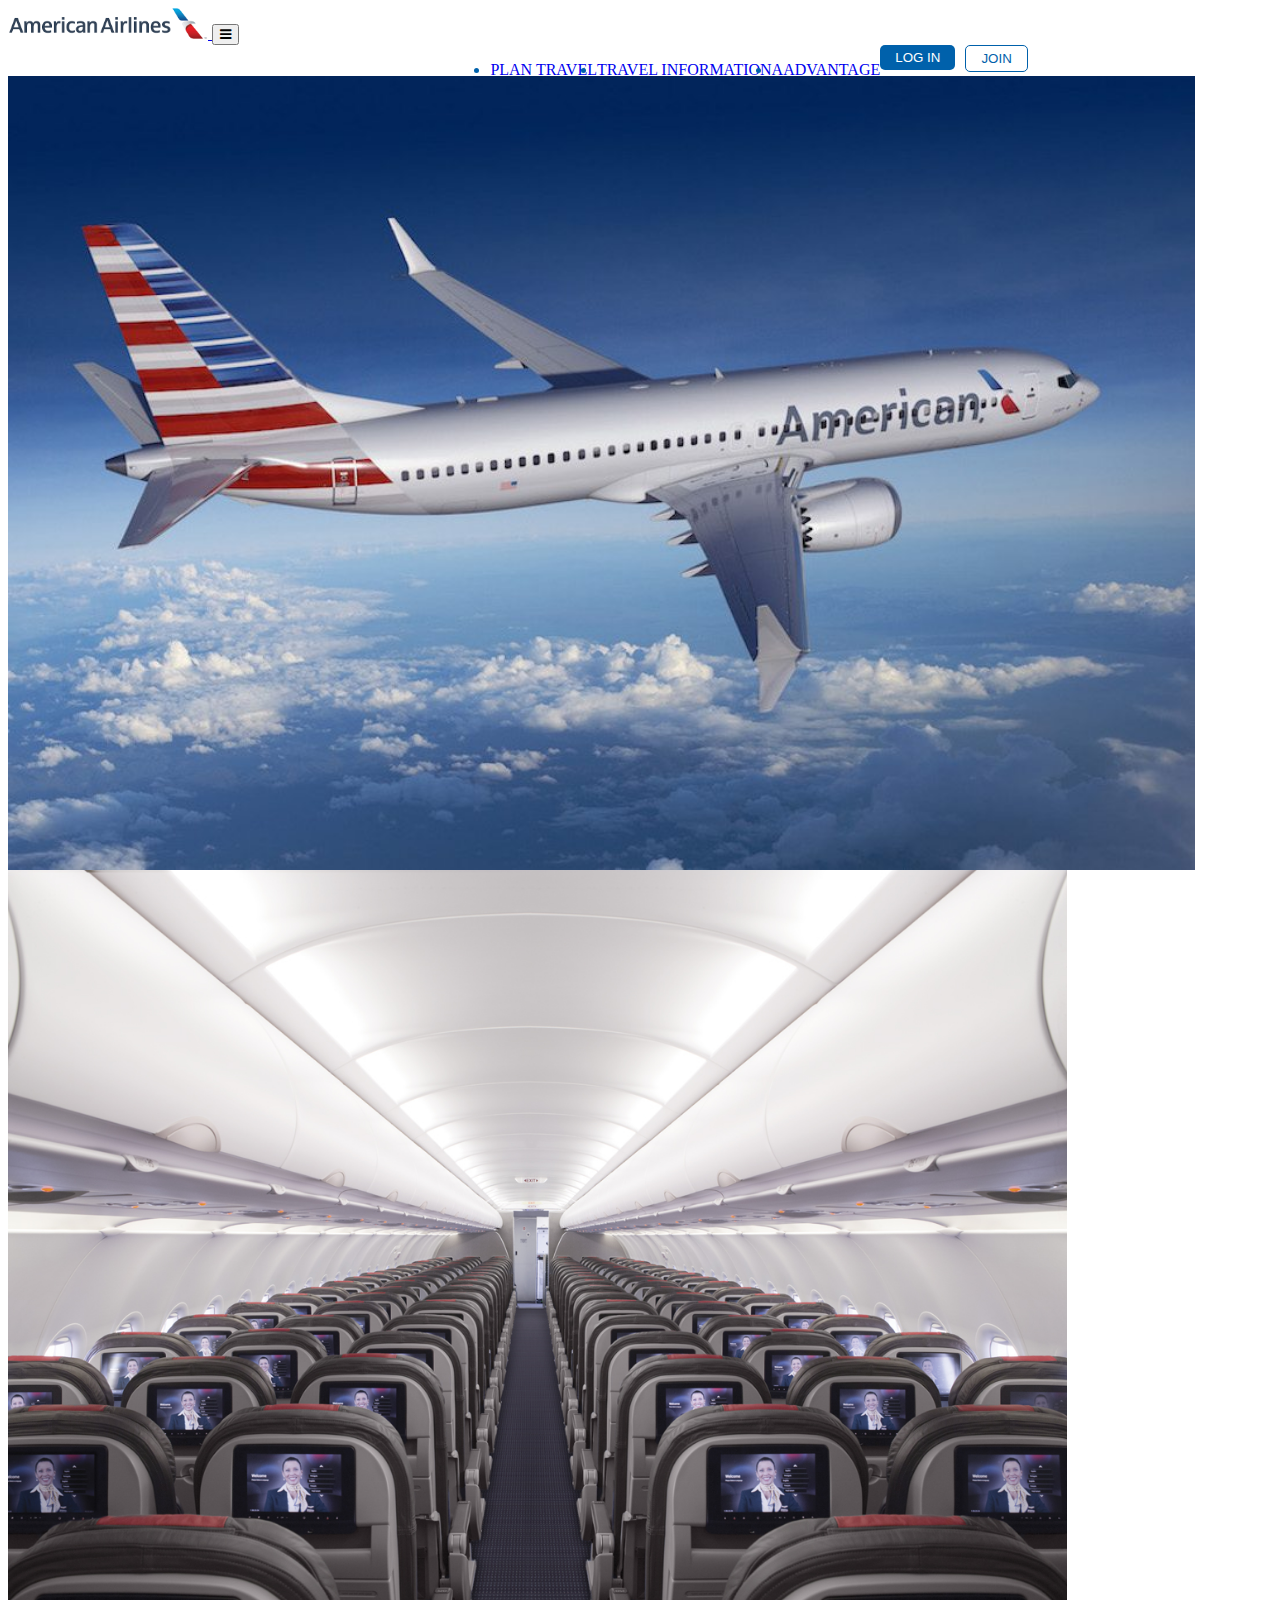
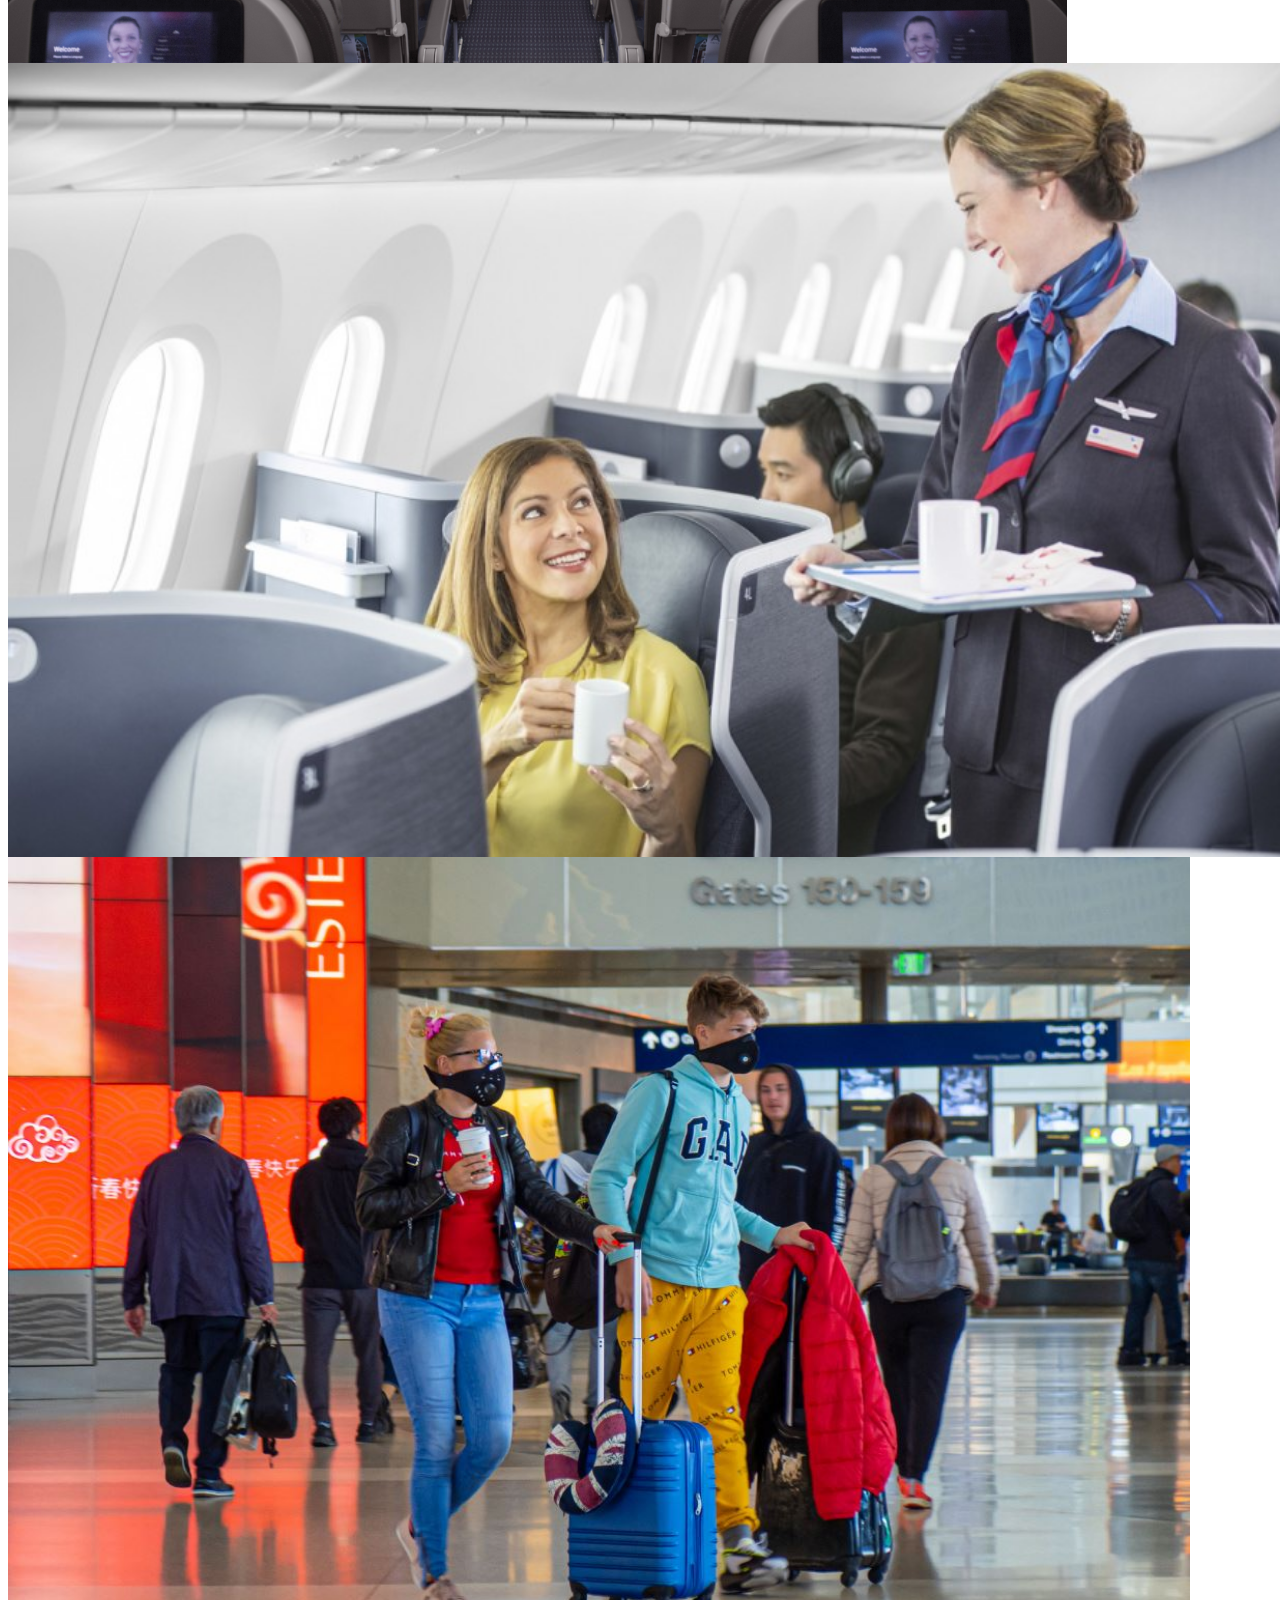
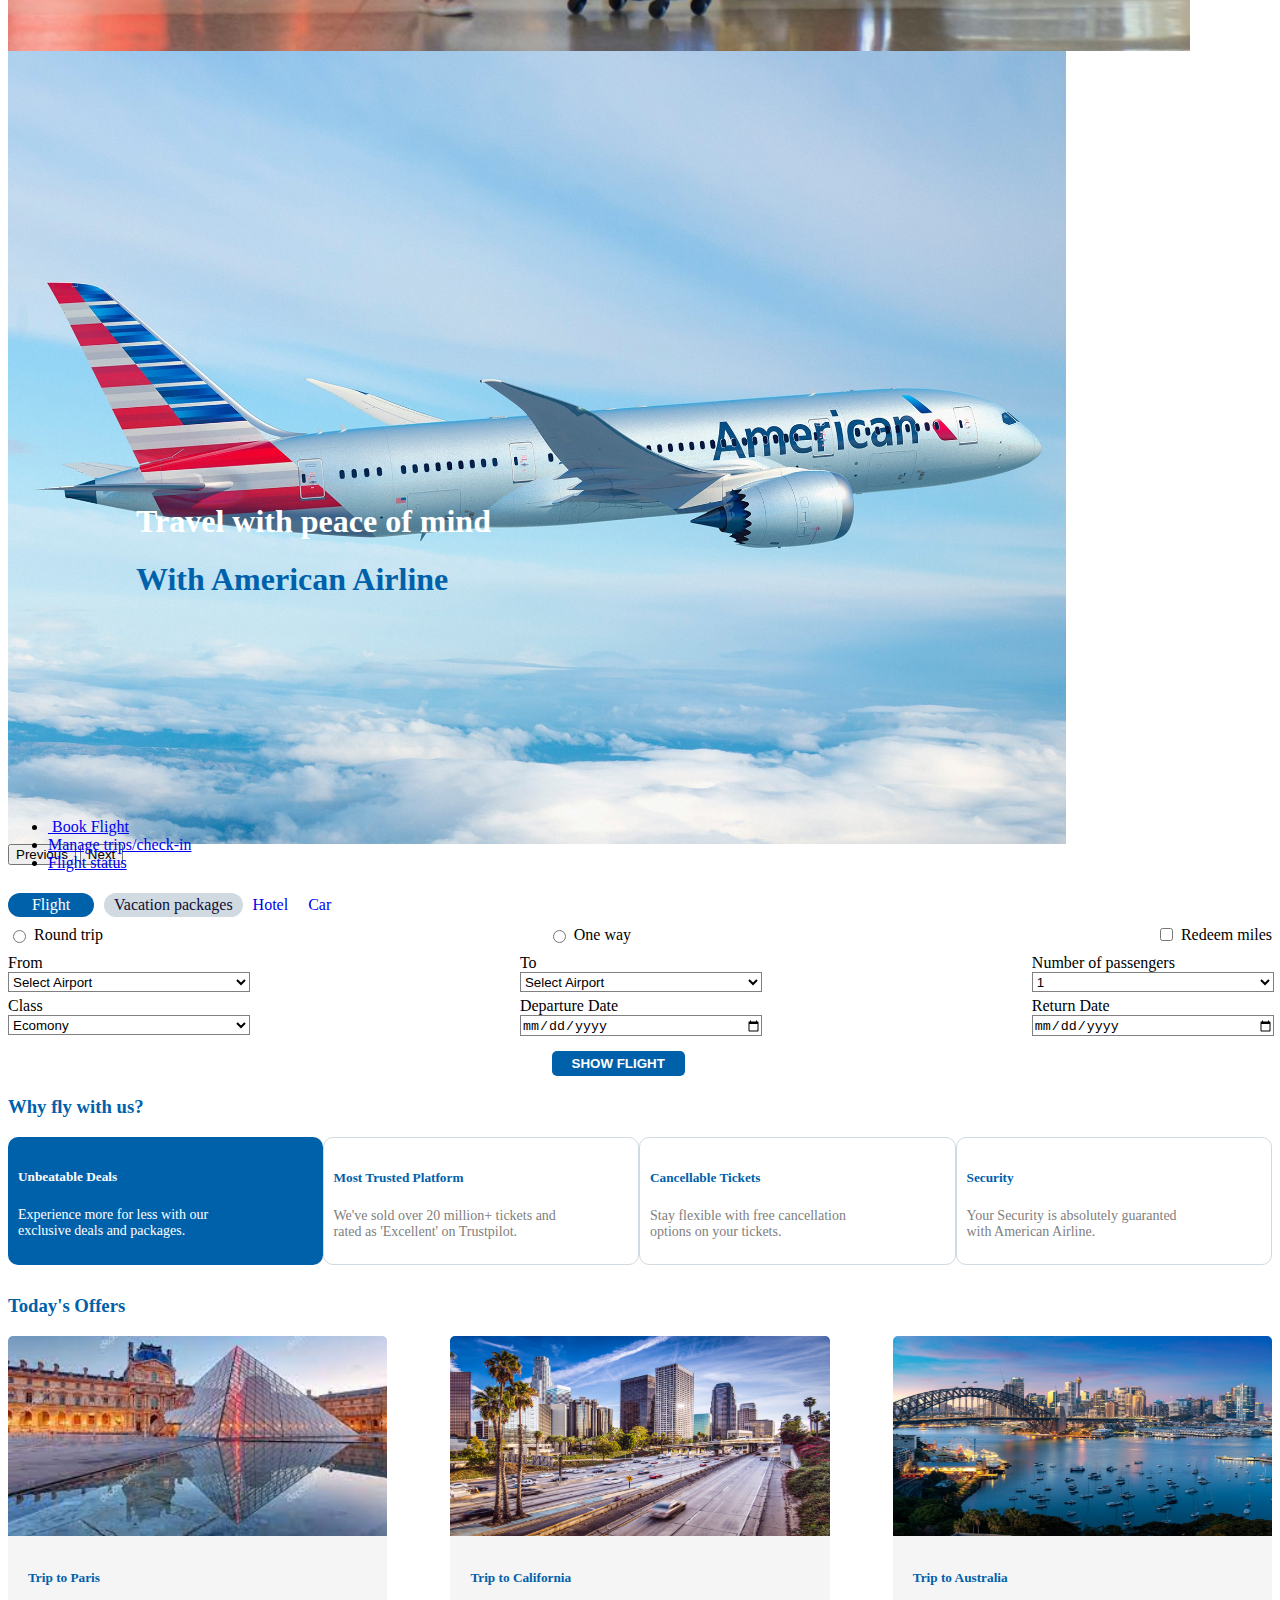
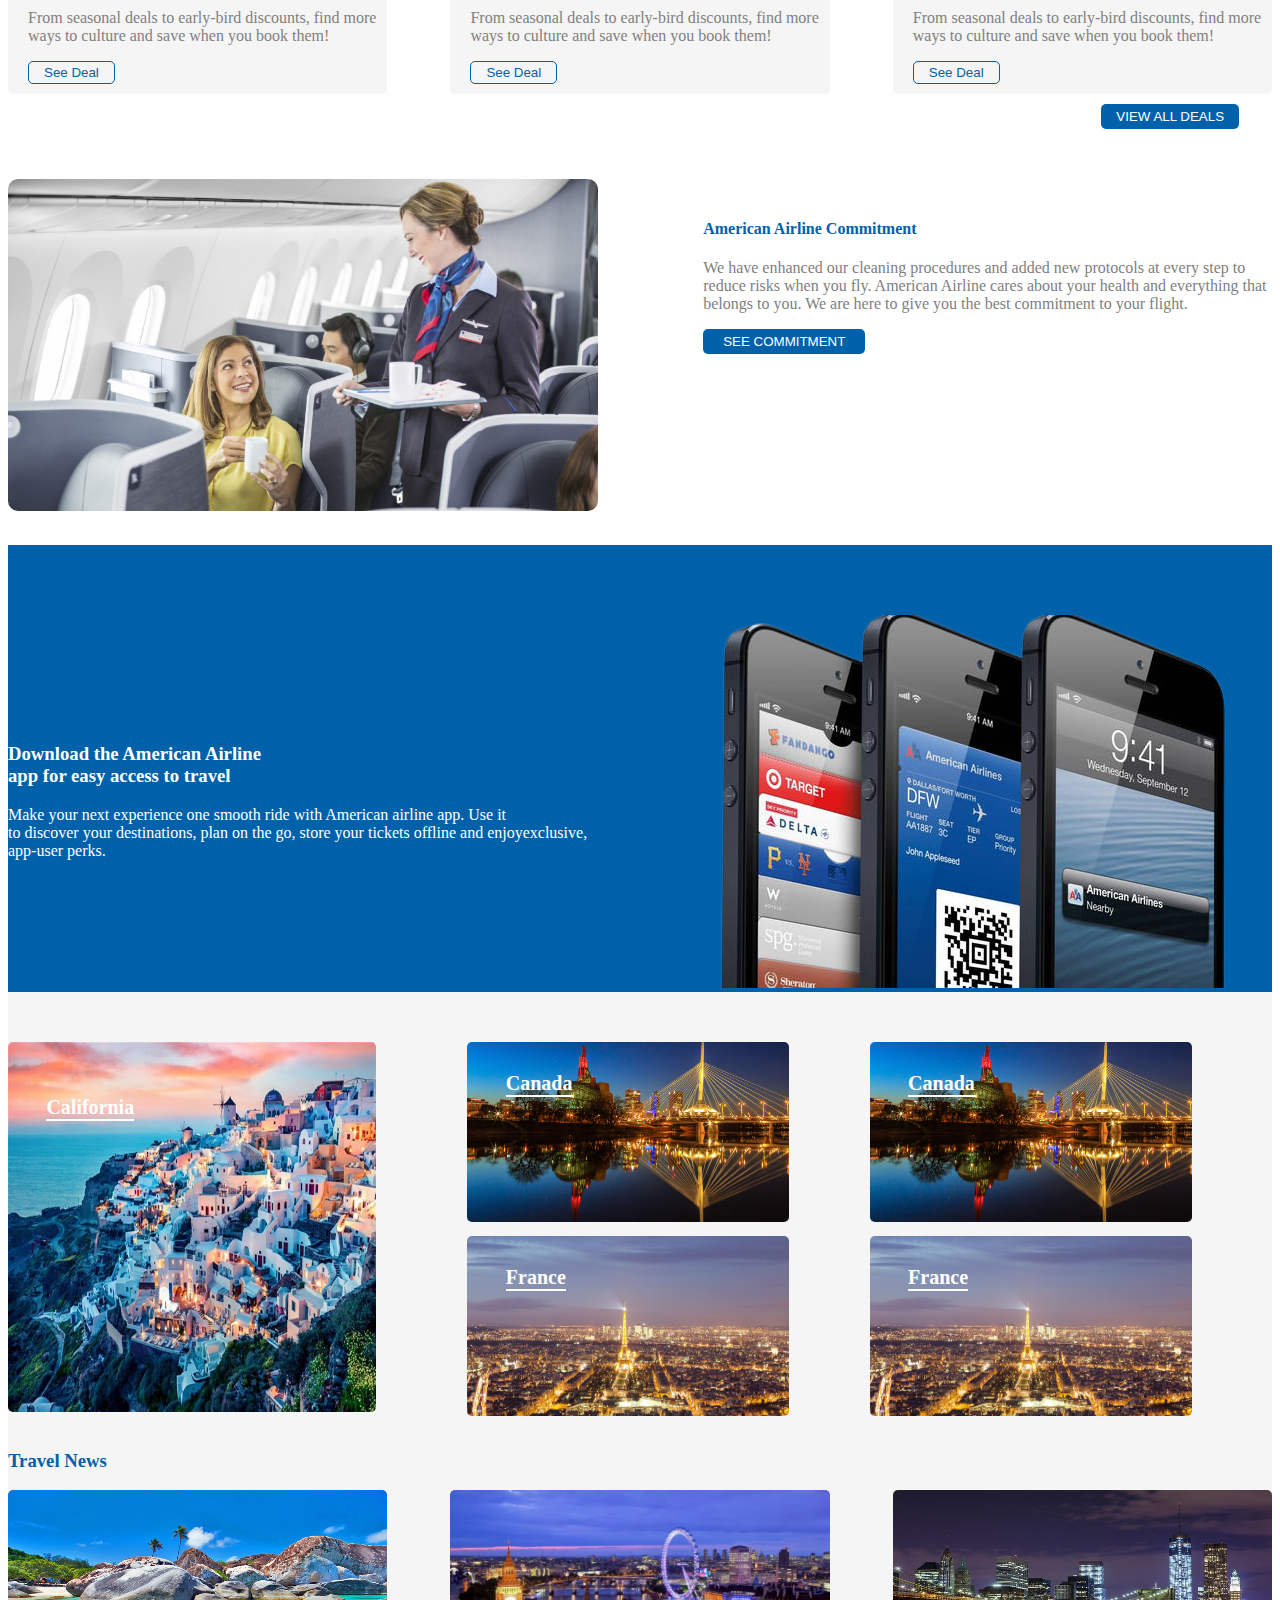
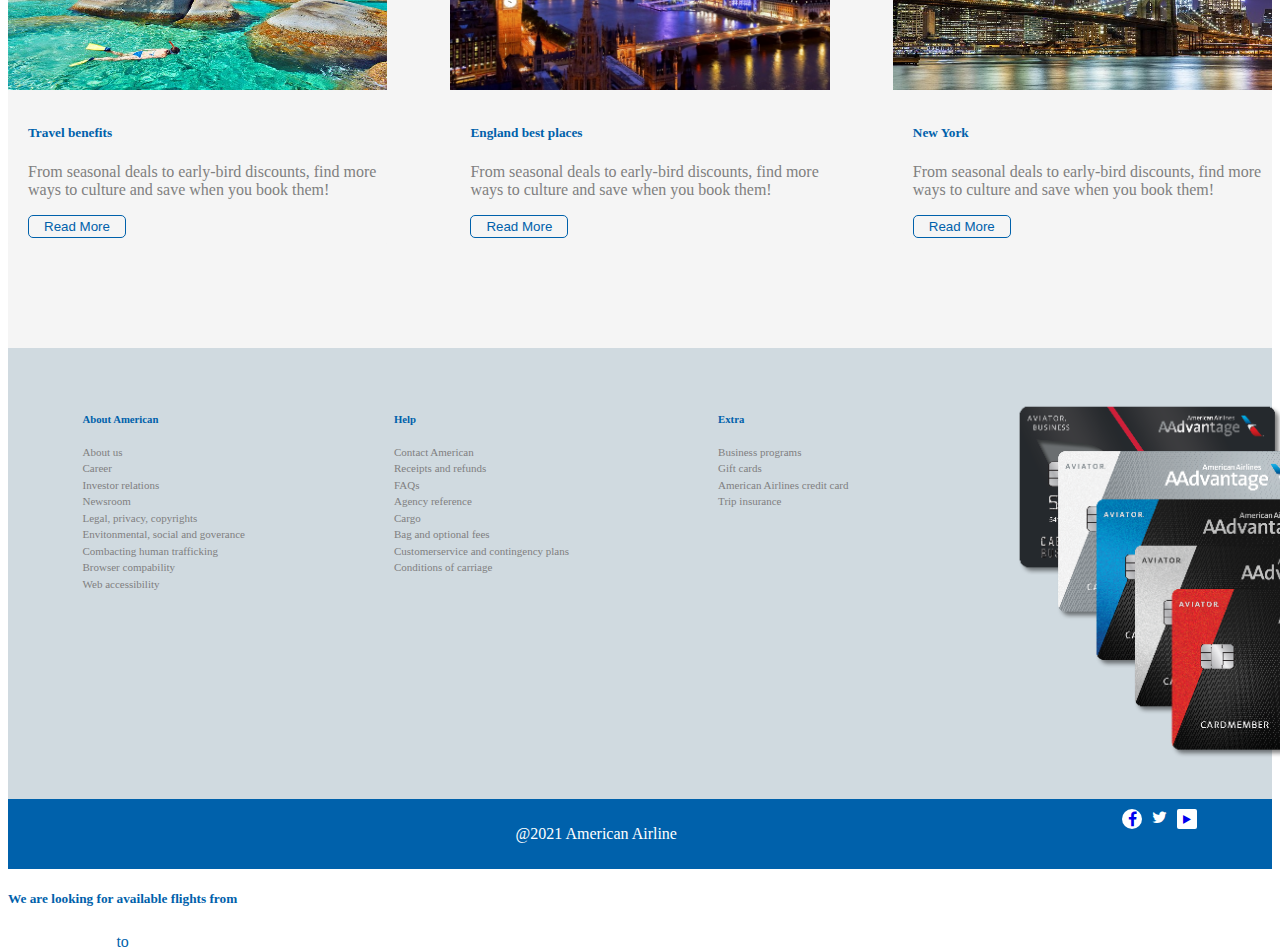
==== index.html @ 7eaec720 "first commit" ====
<!DOCTYPE html>
<html lang="en">

<head>
    <meta charset="UTF-8">
    <meta http-equiv="X-UA-Compatible" content="IE=edge">
    <meta name="viewport" content="width=device-width, initial-scale=1.0">
    <link href="https://cdn.jsdelivr.net/npm/bootstrap@5.1.0/dist/css/bootstrap.min.css" rel="stylesheet"
        integrity="sha384-KyZXEAg3QhqLMpG8r+8fhAXLRk2vvoC2f3B09zVXn8CA5QIVfZOJ3BCsw2P0p/We" crossorigin="anonymous">
    <script src="https://cdn.jsdelivr.net/npm/bootstrap@5.1.0/dist/js/bootstrap.bundle.min.js"
        integrity="sha384-U1DAWAznBHeqEIlVSCgzq+c9gqGAJn5c/t99JyeKa9xxaYpSvHU5awsuZVVFIhvj"
        crossorigin="anonymous"></script>
    <link rel="stylesheet" href="airline-landing-page.css">
    <link rel="stylesheet" href="https://cdnjs.cloudflare.com/ajax/libs/font-awesome/4.7.0/css/font-awesome.min.css">
    <script src="https://ajax.googleapis.com/ajax/libs/jquery/3.5.1/jquery.min.js"></script>
    <title>Document</title>
</head>

<body>
    <div class="">
        <div class="container-fluid">
            <div class="parent">
                <div class="header shadow-sm">
                    <div class="navbar navbar-expand-sm container">
                        <div class="left">
                            <a href="#" class="navbar-brand">
                                <img src="./Images/aa-logo.png" alt="">
                            </a>
    
                            <button class="navbar-toggler bell"  id="openSideBar">
                                <i class="fa fa-bars"></i>
                            </button>
                        </div>
                        <div class="collapse navbar-collapse" id="menu">
                            <div class="show">
                                <ul class="navbar-nav">
                                    <li class="nav-items">
                                        <a href="#" class="nav-link">
                                            PLAN TRAVEL
                                        </a>
                                    </li>
                                    <li class="nav-items">
                                        <a href="#" class="nav-link">
                                            TRAVEL INFORMATION
                                        </a>
                                    </li>
                                    <li class="nav-items">
                                        <a href="#" class="nav-link">
                                            AADVANTAGE
                                        </a>
                                    </li>
                                </ul>
                                <div class="head-right">
                                    <div>
                                        <button class="awe1" id="log-in">
                                            <a href="airline2.html"> LOG IN</a>
                                        </button>
                                    </div>
                                    <div>
                                        <button class="awe2">
                                            <a href="#"> JOIN</a>
                                        </button>
                                    </div>
                                </div>
                            </div>
                        </div>
                        <div class="sideBar">
                            <ul class="navbar-nav">
                                <li class="nav-items">
                                    <a href="#" class="nav-link">
                                        PLAN TRAVEL
                                    </a>
                                </li>
                                <li class="nav-items">
                                    <a href="#" class="nav-link">
                                        TRAVEL INFORMATION
                                    </a>
                                </li>
                                <li class="nav-items">
                                    <a href="#" class="nav-link">
                                        AADVANTAGE
                                    </a>
                                </li>
                            </ul>
                            <div class="head-right">
                                <div>
                                    <button class="awe1" id="log-in">
                                        <a href="airline2.html"> LOG IN</a>
                                    </button>
                                </div>
                                <div>
                                    <button class="awe2">
                                        <a href="#"> JOIN</a>
                                    </button>
                                </div>
                            </div>
                        </div>
                    </div>
                </div>

                <!-- first div -->
                <div id="carouselExampleIndicators" class="carousel slide" data-bs-ride="carousel">
                    <div class="carousel-inner">
                        <div class="carousel-item active">
                            <img src="./Images/American-Airlines-737-Max2.jpg"
                                class="d-block w-100" alt="First Slide">
                        </div>
                        <div class="carousel-item">
                            <img src="./Images/American-Airlines-Economy-Class.jpg"
                                class="d-block w-100" alt="Second Slide">
                        </div>
                        <div class="carousel-item">
                            <img src="./Images/Flight-Attendants-serving-beverages-984x554.jpg"
                                class="d-block w-100" alt="Third Slide">
                        </div>
                        <div class="carousel-item">
                            <img src="./Images/Mexico-Airports-Offering-Testing-For-American-Travelers-Returning-Home.jpg"
                                class="d-block w-100" alt="Third Slide">
                        </div>
                        <div class="carousel-item">
                            <img src="./Images/american-airlines-new-plane-cr-courtesy.jpg"
                                class="d-block w-100" alt="Third Slide">
                        </div>
                    </div>
                    <button class="carousel-control-prev" type="button" data-bs-target="#carouselExampleIndicators"
                        data-bs-slide="prev">
                        <span class="carousel-control-prev-icon" aria-hidden="true"></span>
                        <span class="visually-hidden">Previous</span>
                    </button>
                    <button class="carousel-control-next" type="button" data-bs-target="#carouselExampleIndicators"
                        data-bs-slide="next">
                        <span class="carousel-control-next-icon" aria-hidden="true"></span>
                        <span class="visually-hidden">Next</span>
                    </button>
                    <div class="first-front container">
                        <h1> Travel with peace of mind</h1>
                        <h1 class="dew"> With American Airline </h1>
                        <!-- <div class="d-flex fill">
                            <div class="bab">
                                <i class="fa fa-search px-2"></i>
                                <input type="text" class="px-2" placeholder="Search Airline">
                            </div>
                            <div>
                                <button class="bob">SEARCH</button>
                            </div>
                        </div> -->
                    </div>
                </div>

                <!-- DESKTOP VIEW -->
                <div class="card card-body sub-first shadow-sm container">
                    <div>
                        <ul class="nav nav-tabs justify-content-between">
                            <li class="nav-item">
                                <a class="nav-link" data-toggle="tab" href="#">
                                    <i class="fa fa-aeroplane"></i>
                                    Book Flight
                                </a>
                            </li>
                            <li class="nav-item">
                                <a class="nav-link" data-toggle="tab" href="#">
                                    Manage trips/check-in
                                </a>
                            </li>
    
                            <li class="nav-item">
                                <a class="nav-link" data-toggle="tab" href="#">
                                    Flight status
                                </a>
                            </li>
                        </ul>
                        <div class="tin">
                            <div class="tin1"><a href="#">Flight</a></div>
                            <div class="tin2"><a href="#">Vacation packages</a></div>
                            <div class="tin3"><a href="#">Hotel</a></div>
                            <div class="tin4"><a href="#">Car</a></div>
                        </div>
                        <div class="check">
                            <div class="check1">
                                <input type="radio" id="roundTrip">
                                <span> Round trip</span>
                            </div>
                            <div class="check2">
                                <input type="radio" id="oneWayTrip">
                                <span> One way</span>
                            </div>
                            <div class="check3">
                                <input type="checkbox" id="redeemMiles">
                                <span> Redeem miles</span>
                            </div>
                        </div>
                        <div class="tip">
                            <div class="bae">
                                <span>From</span>
                                <div class="slay">
                                    <select name="" class="fromAirport">
                                        <option value=""> Select Airport</option>
                                        <option value="ABV">ABV- Nnamdi Azikiwe International Airport</option>
                                        <option value="ACC">ACC- Kokota International Airport</option>
                                        <option value="ADD">ADD- Bole International Airport</option>
                                        <option value="AUH">AUH- Abu Dhabi International Airport</option>
                                        <option value="LOS">LOS- Muritala Mohammed Airport</option>
                                        <option value="STL">STL- St.Louis International Airport</option>
                                        <option value="YWG">YWG- Winnipeg International Airport</option>
                                        <option value="STL">STL- St.Louis International Airport</option>
                                        <option value="IAD">IAD- Washington DC Dulles International Airport</option>
                                        <option value="BWI">BWI- Baltimore Washington International Airport</option>
                                        <option value="YVR">YVR- Vancouver International Airport</option>
                                        <option value="TIP">TIP- Tripolli International Airport</option>
                                        <option value="YYZ">YYZ- Toronto Pearson International Airport</option>
                                        <option value="DSA">DSA- Sheffield Doncaster, Robin Hood International Airport
                                        </option>
                                    </select>
                                </div>
                            </div>
                            <div class="bae">
                                <span>To</span>
                                <div class="slay">
                                    <select name="" class="toAirport">
                                        <option value=""> Select Airport</option>
                                        <option value="ABV">ABV- Nnamdi Azikiwe International Airport</option>
                                        <option value="ACC">ACC- Kokota International Airport</option>
                                        <option value="ADD">ADD- Bole International Airport</option>
                                        <option value="AUH">AUH- Abu Dhabi International Airport</option>
                                        <option value="LOS">LOS- Muritala Mohammed Airport</option>
                                        <option value="STL">STL- St.Louis International Airport</option>
                                        <option value="YWG">YWG- Winnipeg International Airport</option>
                                        <option value="STL">STL- St.Louis International Airport</option>
                                        <option value="IAD">IAD- Washington DC Dulles International Airport</option>
                                        <option value="BWI">BWI- Baltimore Washington International Airport</option>
                                        <option value="YVR">YVR- Vancouver International Airport</option>
                                        <option value="TIP">TIP- Tripolli International Airport</option>
                                        <option value="YYZ">YYZ- Toronto Pearson International Airport</option>
                                        <option value="DSA">DSA- Sheffield Doncaster, Robin Hood International Airport
                                        </option>
                                    </select>
                                </div>
                            </div>
                            <div class="bae">
                                <span>Number of passengers</span>
                                <div class="slay">
                                    <select name="" class="noPass">
                                        <option value="1">1</option>
                                        <option value="2">2</option>
                                        <option value="3">3</option>
                                        <option value="4">4</option>
                                        <option value="5">5</option>
                                        <option value="6">6</option>
                                        <option value="7">7</option>
                                        <option value="8">8</option>
                                        <option value="9">9</option>
                                    </select>
                                </div>
                            </div>
                        </div>
                        <div class="tip2">
                            <div class="bae">
                                <span>Class</span>
                                <div class="slay">
                                    <select name="" class="classFlight">
                                        <option value="Economy"> Ecomony</option>
                                        <option value="First Class"> First Class</option>
                                    </select>
                                </div>
                            </div>
                            <div class="bae">
                                <span>Departure Date</span>
                                <div class="slay">
                                    <input type="date" class="fromDate px-2">
                                </div>
                            </div>
                            <div class="bae2">
                                <span>Return Date</span>
                                <div class="slay">
                                    <input type="date" class="toDate px-2">
                                </div>
                            </div>
                        </div>
                    </div>
                    <div>
                        <button type="submit" class="showFlight" data-toggle="modal" data-target=".avail">
                            <span class="spinner-border spinner-border-sm spin"></span><span class="px-2">SHOW FLIGHT</span>
                        </button>
                    </div>
                </div>

                <!-- MOBILE VIEW -->
                <div class="sub-first2 card card-body shadow-sm">
                    <ul class="nav nav-tabs justify-content-between">
                        <li class="nav-item">
                            <a class="nav-link" data-toggle="tab" href="#">
                                <i class="fa fa-aeroplane"></i>
                                Book
                            </a>
                        </li>
                        <li class="nav-item">
                            <a class="nav-link" data-toggle="tab" href="#">
                                <i class="fa fa-aeroplane"></i>
                                My Trips
                            </a>
                        </li>
    
                        <li class="nav-item">
                            <a class="nav-link" data-toggle="tab" href="#">
                                <i class="fa fa-aeroplane"></i>
                                Check-in
                            </a>
                        </li>
                    </ul>
                    <div class="men">
                        <div class="men1"> Flights</div>
                        <div> AA stopover</div>
                    </div>
                    <div class="sure">
                        <div class="dem">
                            <div>
                                <select name="" class="fromAirport2">

                                    <option selected value=""> Select Departure Airport</option>
                                    <option value="ABV">ABV- Nnamdi Azikiwe International Airport</option>
                                    <option value="ACC">ACC- Kokota International Airport</option>
                                    <option value="ADD">ADD- Bole International Airport</option>
                                    <option value="AUH">AUH- Abu Dhabi International Airport</option>
                                    <option value="LOS">LOS- Muritala Mohammed Airport</option>
                                    <option value="STL">STL- St.Louis International Airport</option>
                                    <option value="YWG">YWG- Winnipeg International Airport</option>
                                    <option value="STL">STL- St.Louis International Airport</option>
                                    <option value="IAD">IAD- Washington DC Dulles International Airport</option>
                                    <option value="BWI">BWI- Baltimore Washington International Airport</option>
                                    <option value="YVR">YVR- Vancouver International Airport</option>
                                    <option value="TIP">TIP- Tripolli International Airport</option>
                                    <option value="YYZ">YYZ- Toronto Pearson International Airport</option>
                                    <option value="DSA">DSA- Sheffield Doncaster, Robin Hood International Airport</option>
                                </select>
                            </div>
                            <div>
                                <select name="" class="toAirport2">
                                    <option value=""> Select Destination Airport</option>
                                    <option value="ABV">ABV- Nnamdi Azikiwe International Airport</option>
                                    <option value="ACC">ACC- Kokota International Airport</option>
                                    <option value="ADD">ADD- Bole International Airport</option>
                                    <option value="AUH">AUH- Abu Dhabi International Airport</option>
                                    <option value="LOS">LOS- Muritala Mohammed Airport</option>
                                    <option value="STL">STL- St.Louis International Airport</option>
                                    <option value="YWG">YWG- Winnipeg International Airport</option>
                                    <option value="STL">STL- St.Louis International Airport</option>
                                    <option value="IAD">IAD- Washington DC Dulles International Airport</option>
                                    <option value="BWI">BWI- Baltimore Washington International Airport</option>
                                    <option value="YVR">YVR- Vancouver International Airport</option>
                                    <option value="TIP">TIP- Tripolli International Airport</option>
                                    <option value="YYZ">YYZ- Toronto Pearson International Airport</option>
                                    <option value="DSA">DSA- Sheffield Doncaster, Robin Hood International Airport</option>
                                </select>
                            </div>
                        </div>
                        <div class="vole">
                            <div class="vole1">
                                <div class="pad">
                                    Trip
                                </div>
                                <div>
                                    <select name="" class="tripType2">
                                        <option value="One Way"> One Way</option>
                                        <option value="Two Ways"> Two Ways</option>
                                    </select>
                                </div>
                            </div>
                            <div class="vole2">
                                <div class="pad">
                                    Depart
                                </div>
                                <div>
                                    <input type="date" class="fromDate2">
                                </div>
                            </div>
                            <div class="vole3">
                                <div class="pad">
                                    Return
                                </div>
                                <div>
                                    <input type="date" class="toDate2">
                                </div>
                            </div>
                        </div>
                        <div class="vale">
                            <div class="vale1">
                                <div class="pad"> Passenger</div>
                                <select name="" class="noPass2">
                                    <option value="1">1</option>
                                    <option value="2">2</option>
                                    <option value="3">3</option>
                                    <option value="4">4</option>
                                    <option value="5">5</option>
                                    <option value="6">6</option>
                                    <option value="7">7</option>
                                    <option value="8">8</option>
                                    <option value="9">9</option>
                                </select>
                            </div>
                            <div class="vale2">
                                <div class="pad">
                                    Cabin
                                </div>
                                <div>
                                    <select name="" class="classFlight2">
                                        <option value="Economy"> Ecomony</option>
                                        <option value="First Class"> First Class</option>
                                    </select>
                                </div>
                            </div>
                        </div>
                        <button type="submit" class="showFlight2" data-toggle="modal" data-target=".avail">
                            <span class="spinner-border spinner-border-sm spin"></span><span class="px-2">SHOW FLIGHT</span>
                        </button>
                    </div>
                </div>
                <div class="second-part container">
    
                    <div class="third-part">
                        <h3> Why fly with us?</h3>
                        <div class="bear">
                            <div class="bear1">
                                <h5>Unbeatable Deals</h5>
                                <p>Experience more for less with our <br> exclusive deals and packages.</p>
                            </div>
                            <div class="bear2">
                                <h5>Most Trusted Platform</h5>
                                <p>We've sold over 20 million+ tickets and <br> rated as 'Excellent' on Trustpilot.</p>
                            </div>
                            <div class="bear2">
                                <h5>Cancellable Tickets</h5>
                                <p>Stay flexible with free cancellation <br> options on your tickets.</p>
                            </div>
                            <div class="bear2">
                                <h5>Security</h5>
                                <p>Your Security is absolutely guaranted <br> with American Airline.</p>
                            </div>
                        </div>
                    </div>
                    <div class="fourth-part">
                        <h3>Today's Offers</h3>
                        <div class="pear">
                            <div class="pear1">
                                <div>
                                    <img src="./Images/paris.jpg" alt="">
                                    <div>
                                        <button class="pear-butt1">See Deal</button>
                                    </div>
                                </div>
                                <div class="sub-pear1">
                                    <h5> Trip to Paris </h5>
                                    <p> From seasonal deals to early-bird discounts, find more ways to culture and save when
                                        you book them!</p>
                                </div>
                                <div>
                                    <button class="pear-button">See Deal</button>
                                </div>
                            </div>
                            <div class="pear1">
                                <div>
                                    <img src="./Images/California.png" alt="">
                                    <div>
                                        <button class="pear-butt">See Deal</button>
                                    </div>
                                </div>
                                <div class="sub-pear1">
                                    <h5> Trip to California </h5>
                                    <p> From seasonal deals to early-bird discounts, find more ways to culture and save when
                                        you book them!</p>
                                </div>
                                <div>
                                    <button class="pear-button">See Deal</button>
                                </div>
                            </div>
                            <div class="pear1">
                                <div>
                                    <img src="./Images/australia.jpg" alt="">
                                    <div>
                                        <button class="pear-butt">See Deal</button>
                                    </div>
                                </div>
                                <div class="sub-pear1">
                                    <h5> Trip to Australia </h5>
                                    <p> From seasonal deals to early-bird discounts, find more ways to culture and save when
                                        you book them!</p>
                                </div>
                                <div>
                                    <button class="pear-button">See Deal</button>
                                </div>
                            </div>
                        </div>
                        <div>
                            <button class="pear-button2">VIEW ALL DEALS</button>
                        </div>
                    </div>
                    <div class="fifth-part">
                        <div>
                            <img src="./Images/Flight-Attendants-serving-beverages-984x554.jpg" alt="">
                        </div>
                        <div class="side">
                            <h4>American Airline Commitment</h4>
                            <p>
                                We have enhanced our cleaning procedures and added new protocols at
                                every step to reduce risks when you fly. American Airline cares about
                                your health and everything that belongs to you. We are here to give you the best commitment
                                to your flight.
                            </p>
                            <p>
    
                            </p>
                            <div>
                                <button class="side-button"> SEE COMMITMENT</button>
                            </div>
                        </div>
                    </div>
                </div>
                <div class="sixth-part">
                    <div class="container below">
                        <div class="sixth1">
                            <h3> Download the American Airline <br>
                                app for easy access to travel
                            </h3>
                            <p>
                                Make your next experience one smooth ride with American
                                airline app. Use it <br> to discover your destinations, plan on the
                                go, store your tickets offline and enjoyexclusive, app-user perks.
                            </p>
                        </div>
                        <div class="sixth2">
                            <img src="./Images/mobile2-removebg-preview.png" alt="">
                        </div>
                    </div>
                </div>
                <div class="seventh">
                    <div class="container klin">
                        <div class="col-sm-4 tan">
                            <img src="./Images/travel4.jpg" alt="" class="tane">
                            <div class="teet2"> California</div>
                        </div>
                        <div class="col-sm-4 tan">
                            <div>
                                <img src="./Images/winnipeg-manitoba.jpg" alt="">
                                <div class="teet"> Canada</div>
                            </div>
                            <div class="sub-tan">
                                <img src="./Images/france.jpg" alt="">
                                <div class="teet"> France</div>
                            </div>
                        </div>
                        <div class="col-sm-4 tan">
                            <div>
                                <img src="./Images/winnipeg-manitoba.jpg" alt="">
                                <div class="teet"> Canada</div>
                            </div>
                            <div class="sub-tan">
                                <img src="./Images/france.jpg" alt="">
                                <div class="teet"> France</div>
                            </div>
                        </div>
                    </div>
    
                    <div class="sub-seventh container">
                        <h3>Travel News</h3>
                        <div class="pear">
                            <div class="pear1 shadow-sm">
                                <img src="./Images/tour5.jpg" alt="">
                                <div class="sub-pear1">
                                    <h5> Travel benefits </h5>
                                    <p> From seasonal deals to early-bird discounts,
                                        find more ways to culture and save when you book them!
                                    </p>
                                    <div>
                                        <button class="pear-button">Read More</button>
                                    </div>
                                </div>
                            </div>
                            <div class="pear1 shadow-sm">
                                <img src="./Images/england.jpg" alt="">
                                <div class="sub-pear1">
                                    <h5> England best places </h5>
                                    <p> From seasonal deals to early-bird discounts, find more ways to culture and save when
                                        you book them!</p>
                                    <div>
                                        <button class="pear-button">Read More</button>
                                    </div>
                                </div>
                            </div>
                            <div class="pear1 shadow-sm">
                                <img src="./Images/new-york.jpg" alt="">
                                <div class="sub-pear1">
                                    <h5> New York </h5>
                                    <p> From seasonal deals to early-bird discounts, find more ways to culture and save when
                                        you book them!</p>
                                    <div>
                                        <button class="pear-button">Read More</button>
                                    </div>
                                </div>
                            </div>
                        </div>
                    </div>
                    <div class="second">
                        <div class="container rain">
                            <div class="team">
                                <h6>About American</h6>
                                <a
                                    href="https://www.aa.com/i18n/customer-service/about-us/about-us.jsp?anchorEvent=false&from=footer">
                                    <p> About us</p>
                                </a>
                                <a href="#">
                                    <p> Career</p>
                                </a>
                                <a href="#">
                                    <p> Investor relations</p>
                                </a>
                                <a href="#">
                                    <p> Newsroom</p>
                                </a>
                                <a href="#">
                                    <p> Legal, privacy, copyrights</p>
                                </a>
                                <a href="#">
                                    <p> Envitonmental, social and goverance</p>
                                </a>
                                <a href="#">
                                    <p> Combacting human trafficking</p>
                                </a>
                                <a href="#">
                                    <p> Browser compability</p>
                                </a>
                                <a href="#">
                                    <p> Web accessibility</p>
                                </a>
                            </div>
                            <div class="team">
                                <h6>Help</h6>
                                <a
                                    href="https://www.aa.com/i18n/customer-service/contact-american/american-customer-service.jsp?anchorEvent=false&from=footer">
                                    <p> Contact American</p>
                                </a>
                                <a href="#">
                                    <p> Receipts and refunds</p>
                                </a>
                                <a href="#">
                                    <p> FAQs</p>
                                </a>
                                <a href="#">
                                    <p> Agency reference</p>
                                </a>
                                <a href="#">
                                    <p> Cargo</p>
                                </a>
                                <a href="#">
                                    <p> Bag and optional fees</p>
                                </a>
                                <a href="#">
                                    <p> Customerservice and contingency plans</p>
                                </a>
                                <a href="#">
                                    <p> Conditions of carriage</p>
                                </a>
                            </div>
                            <div class="team">
                                <h6>Extra</h6>
                                <a href="#">
                                    <p> Business programs</p>
                                </a>
                                <a href="#">
                                    <p> Gift cards</p>
                                </a>
                                <a href="#">
                                    <p> American Airlines credit card</p>
                                </a>
                                <a href="#">
                                    <p> Trip insurance</p>
                                </a>
                            </div>
                            <div class="card">
                                <img src="./Images/AA.card_.AviatorFan.png" alt="">
                            </div>
                        </div>
                        <div class="ream">
                            <a href="#">
                                <p>Receipts and refunds</p>
                            </a>
                            <a href="#">
                                <p>Bag and optional fees</p>
                            </a>
                            <a href="#">
                                <p>Customer service and contingency plans</p>
                            </a>
                            <a href="#">
                                <p>Conditions of carriage</p>
                            </a>
                            <a href="#">
                                <p>FAQs</p>
                            </a>
                        </div>
                    </div>
                    <div class="third">
                        <div class="container part">
                            <div class="cent">
                                <p>@2021 American Airline</p>
                            </div>
                            <div class="third-end">
                                <a href="http://facebook.com/aa">
                                    <div>
                                        <i class="fa fa-facebook bay1"></i>
                                    </div>
                                </a>
                                <a href="http://twitter.com/americanair">
                                    <i class="fa fa-twitter bay2"></i>
                                </a>
                                <a href="http://youtube.com/americanairlines">
                                    <i class="fa fa-play bay3"></i>
                                </a>
                            </div>
                        </div>
                    </div>
                </div>
            </div>
        </div>
    
    
        <!-- <select name="" id="city">
            <option value="en_AI"> Anguilla </option>
            <option value="en_AG"> Antigua And Barbuda </option>
            <option value="es_AR"> Argentina </option>
            <option value="en_AW"> Aruba </option>
            <option value="en_AU"> Australia </option>
            <option value="en_BS"> Bahamas </option>
            <option value="en_BB"> Barbados </option>
            <option value="en_BE"> Belgium </option>
            <option value="en_BZ"> Belize </option>
            <option value="en_BM"> Bermuda </option>
            <option value="es_BO"> Bolivia </option>
            <option value="en_BQ"> Bonaire </option>
            <option value="pt_BR"> Brazil </option>
            <option value="en_VG"> British Virgin Islands </option>
            <option value="en_CA"> Canada </option>
            <option value="en_KY"> Cayman Islands </option>
            <option value="es_CL"> Chile </option>
            <option value="zh_CN">
                China
            </option>
            <option value="es_CO">
                Colombia
            </option>
        </select> -->
    
        </div>
        <!-- ALL MODAL -->
        <div class="modal fade bg-transparent avail" data-bs-backdrop="static">
            <div class="modal-dialog x-modal">
                <div class="modal-content shadow-sm">
    
                    <!-- Modal Body -->
                    <div class="modal-body">
                        <div class="form-group" id="search">
                            <div class="spinner-border"></div>
                            <h5> We are looking for available flights from</h5>
                            <div class="val">
                                <span class="fromVal"></span> to <span class="toVal"></span>
                            </div>
                        </div>
                    </div>
                </div>
            </div>
        </div>
    </div>
    <script src="airline-landing-page.js"></script>
    <script src="https://cdnjs.cloudflare.com/ajax/libs/popper.js/1.16.0/umd/popper.min.js"></script>
    <script src="https://maxcdn.bootstrapcdn.com/bootstrap/4.5.2/js/bootstrap.min.js"></script>
</body>

</html>
---- airline-landing-page.css ----
.container-fluid, .row {
  padding: 0px;
  margin: 0px;
}

.parent .header {
  background-color: #FFFFFF;
  height: 68px;
}
.parent .header .show {
  display: flex;
  margin-left: 35%;
}
.parent .header img {
  width: 200px;
}
.parent .header ul {
  color: #0061AB;
  display: flex;
}
.parent .header .head-right {
  display: flex;
}
.parent .header .head-right .awe1 {
  background-color: #0061AB;
  border: none;
  border-radius: 5px;
  padding: 5px 15px;
}
.parent .header .head-right .awe1 a {
  text-decoration: none !important;
  color: #FFFFFF;
}
.parent .header .head-right .awe1:hover {
  transition: all 1s;
  animation-timing-function: ease-in;
  border: 1px solid #0061AB !important;
  background-color: #FFFFFF;
}
.parent .header .head-right .awe1:hover a {
  color: #0061AB;
}
.parent .header .head-right .awe2 {
  border: 1px solid #0061AB;
  border-radius: 5px;
  padding: 5px 15px;
  margin-left: 10px;
  background-color: #FFFFFF;
}
.parent .header .head-right .awe2 a {
  color: #0061AB;
  text-decoration: none;
}
.parent .header .head-right .awe2:hover {
  transition: all 1s;
  animation-timing-function: ease-in;
  border: 1px solid #0061AB !important;
  background-color: #0061AB;
}
.parent .header .head-right .awe2:hover a {
  color: #FFFFFF;
}
.parent #carouselExampleIndicators .carousel-item, .parent #carouselExampleIndicators img {
  height: 21cm;
  z-index: -11111;
}
.parent #carouselExampleIndicators .first-front {
  position: absolute;
  margin-top: -30%;
  color: #FFFFFF;
  font-weight: bolder;
  margin-left: 10%;
}
.parent #carouselExampleIndicators .first-front .dew {
  color: #0061AB;
}
.parent #carouselExampleIndicators .first-front .bab {
  background-color: #FFFFFF;
  border-radius: 5px;
  width: 35%;
  padding: 5px;
}
.parent #carouselExampleIndicators .first-front .bab input {
  background-color: transparent;
  border: none;
  outline: none;
}
.parent #carouselExampleIndicators .first-front .bab i {
  color: black;
}
.parent #carouselExampleIndicators .first-front .bob {
  background-color: #0061AB;
  border: none;
  color: #FFFFFF;
  padding: 5px 15px;
  border-radius: 5px;
  margin-left: 10px;
}
.parent #carouselExampleIndicators .first-front .bob:hover {
  transition: all 1s;
  animation-timing-function: ease-in;
  border: 1px solid #0061AB !important;
  background-color: #FFFFFF;
  color: #0061AB;
}
.parent .sub-first {
  margin-top: -5%;
}
.parent .sub-first .tin {
  display: flex;
  padding-top: 5px;
}
.parent .sub-first .tin a {
  text-decoration: none;
}
.parent .sub-first .tin .tin1 {
  background-color: #0061AB;
  width: 70px;
  padding: 3px 8px;
  border-radius: 20px;
  display: flex;
  align-items: center;
  justify-content: center;
}
.parent .sub-first .tin .tin1 a {
  color: #FFFFFF;
}
.parent .sub-first .tin .tin1 a:hover {
  text-decoration: underline;
}
.parent .sub-first .tin .tin2 {
  background-color: #D0DAE0;
  margin-left: 10px;
  padding: 3px 10px;
  border-radius: 20px;
  display: flex;
  align-items: center;
  justify-content: center;
}
.parent .sub-first .tin .tin2:hover {
  background-color: #0061AB;
  text-decoration: underline;
  color: #FFFFFF;
}
.parent .sub-first .tin .tin2 a {
  color: #0d0d36;
}
.parent .sub-first .tin .tin2 a:hover {
  color: #FFFFFF;
}
.parent .sub-first .tin .tin3, .parent .sub-first .tin .tin4 {
  padding: 3px 10px;
}
.parent .sub-first .tin .tin3:hover, .parent .sub-first .tin .tin4:hover {
  text-decoration: underline;
}
.parent .sub-first .check {
  display: flex;
  justify-content: space-between;
  margin-top: 8px;
}
.parent .sub-first .check .check1 {
  display: flex;
  align-items: center;
}
.parent .sub-first .check .check1 span {
  padding-left: 5px;
}
.parent .sub-first .check .check2 {
  margin-left: -70px;
  display: flex;
  align-items: center;
}
.parent .sub-first .check .check2 span {
  padding-left: 5px;
}
.parent .sub-first .check .check3 {
  margin-left: 10px;
  display: flex;
  align-items: center;
}
.parent .sub-first .check .check3 span {
  padding-left: 5px;
}
.parent .sub-first .tip {
  margin-top: 10px;
  display: flex;
  justify-content: space-between;
}
.parent .sub-first .tip .slay {
  background-color: #FFFFFF;
  border: 1px solid grey;
  width: 100%;
}
.parent .sub-first .tip .slay select {
  background-color: transparent;
  border: none;
  outline: 0px;
  width: 100%;
}
.parent .sub-first .tip .slay input {
  background-color: transparent;
  border: none;
  outline: 0px;
  width: 100%;
}
.parent .sub-first .tip .slay button {
  background-color: transparent;
  border: none;
}
.parent .sub-first .tip .noPass {
  width: 100%;
  border: none;
}
.parent .sub-first .tip .bae {
  width: 19%;
}
.parent .sub-first .tip2 {
  display: flex;
  justify-content: space-between;
  padding-top: 5px;
}
.parent .sub-first .tip2 .slay {
  background-color: #FFFFFF;
  border: 1px solid grey;
  width: 100%;
}
.parent .sub-first .tip2 .slay select {
  background-color: transparent;
  border: none;
  outline: 0px;
  width: 100%;
}
.parent .sub-first .tip2 .slay input {
  background-color: transparent;
  border: none;
  outline: 0px;
  width: 100%;
}
.parent .sub-first .tip2 .bae, .parent .sub-first .tip2 .bae2 {
  width: 19%;
}
.parent .sub-first .tip2 .bae .classFlight, .parent .sub-first .tip2 .bae2 .classFlight {
  width: 100%;
  border: none;
}
.parent .sub-first .showFlight {
  background-color: #0061AB;
  color: #FFFFFF;
  font-weight: bold;
  margin-left: 43%;
  margin-top: 15px;
  padding: 5px 20px;
  border-radius: 5px;
  border: none;
}
.parent .sub-first .showFlight:hover {
  transition: all 1s;
  animation-timing-function: ease-in;
  border: 1px solid #0061AB !important;
  background-color: #FFFFFF;
  color: #0061AB;
}
.parent .sub-first2 {
  display: none !important;
}
.parent .second-part {
  background-color: #FFFFFF;
  margin-top: 20px;
}
.parent .third-part {
  margin-top: 10px;
}
.parent .third-part h3 {
  color: #0061AB;
}
.parent .third-part .bear {
  display: flex !important;
  justify-content: space-between !important;
  width: 100%;
}
.parent .third-part .bear .bear1 {
  background-color: #0061AB;
  color: #FFFFFF;
  width: 24%;
  padding: 10px;
  border-radius: 10px;
}
.parent .third-part .bear .bear1 p {
  font-size: 14px;
}
.parent .third-part .bear .bear1:hover {
  box-shadow: 0px 0px 10px rgba(0, 0, 0, 0.4);
}
.parent .third-part .bear .bear2 {
  color: #0061AB;
  width: 24%;
  padding: 10px;
  border-radius: 10px;
  border: 1px solid #D0DAE0;
}
.parent .third-part .bear .bear2 p {
  font-size: 14px;
  color: grey;
}
.parent .third-part .bear .bear2:hover {
  box-shadow: 0px 0px 10px rgba(0, 0, 0, 0.4);
}
.parent .fourth-part {
  margin-top: 30px;
}
.parent .fourth-part h3 {
  color: #0061AB;
}
.parent .fourth-part .pear {
  display: flex;
  justify-content: space-between;
}
.parent .fourth-part .pear .pear1 {
  background-color: whitesmoke;
  border-radius: 5px;
  width: 30%;
  padding-bottom: 10px;
  display: block;
}
.parent .fourth-part .pear .pear1 img {
  width: 100%;
  border-radius: 5px 5px 0px 0px;
  height: 200px;
}
.parent .fourth-part .pear .pear1 .sub-pear1 {
  padding-top: 8px;
  padding-left: 20px;
}
.parent .fourth-part .pear .pear1 .sub-pear1 h5 {
  color: #0061AB;
}
.parent .fourth-part .pear .pear1 .sub-pear1 p {
  color: grey;
}
.parent .fourth-part .pear .pear1 .pear-button {
  border: 1.5px solid #0061AB;
  color: #0061AB;
  background-color: whitesmoke;
  margin: auto;
  padding: 3px 15px;
  margin-left: 20px;
  border-radius: 5px;
}
.parent .fourth-part .pear .pear1 .pear-button:hover {
  transition: all 1s;
  animation-timing-function: ease-in;
  border: none !important;
  background-color: #0061AB;
  color: #FFFFFF;
}
.parent .fourth-part .pear .pear1 .pear-butt, .parent .fourth-part .pear .pear1 .pear-butt1 {
  display: none;
}
.parent .fourth-part .pear-button2 {
  background-color: #0061AB;
  color: #FFFFFF;
  padding: 5px 15px;
  border: none;
  border-radius: 5px;
  margin-top: 10px;
  margin-left: 86.5%;
}
.parent .fourth-part .pear-button2:hover {
  transition: all 1s;
  animation-timing-function: ease-in;
  border: 1px solid #0061AB !important;
  background-color: #FFFFFF;
  color: #0061AB;
}
.parent .fifth-part {
  display: flex;
  justify-content: space-between;
  margin-top: 50px;
}
.parent .fifth-part img {
  width: 590px;
  border-radius: 10px;
}
.parent .fifth-part .side {
  padding-top: 20px;
  width: 45%;
}
.parent .fifth-part .side h4 {
  color: #0061AB;
}
.parent .fifth-part .side p {
  color: grey;
}
.parent .fifth-part .side .side-button {
  background-color: #0061AB;
  border: none;
  color: #FFFFFF;
  padding: 5px 20px;
  border-radius: 5px;
}
.parent .fifth-part .side .side-button:hover {
  transition: all 1s;
  animation-timing-function: ease-in;
  border: 1px solid #0061AB !important;
  background-color: #FFFFFF;
  color: #0061AB;
}
.parent .sixth-part {
  background-color: #0061AB;
  margin-top: 30px;
  color: #FFFFFF;
}
.parent .sixth-part .below {
  display: flex;
  justify-content: space-between;
  padding-top: 30px;
}
.parent .sixth-part .below .sixth1 {
  padding-top: 150px;
}
.parent .sixth-part .below .sixth2 {
  padding-top: 40px;
}
.parent .seventh {
  background-color: whitesmoke;
  padding-top: 50px;
}
.parent .seventh .klin {
  display: flex;
  justify-content: space-between;
}
.parent .seventh .klin .tan .teet {
  position: absolute;
  margin-top: -12%;
  margin-left: 3%;
  color: #FFFFFF;
  font-weight: bold;
  font-size: 20px;
  border-bottom: 2px solid #FFFFFF;
}
.parent .seventh .klin .tan img {
  width: 80%;
  border-radius: 5px;
  height: 180px;
}
.parent .seventh .klin .tan .sub-tan {
  margin-top: 10px;
}
.parent .seventh .klin .tan .tane {
  height: 370px;
}
.parent .seventh .klin .tan .teet2 {
  position: absolute;
  margin-top: -25%;
  margin-left: 3%;
  color: #FFFFFF;
  font-weight: bold;
  font-size: 20px;
  border-bottom: 2px solid #FFFFFF;
}
.parent .seventh .sub-seventh {
  margin-top: 30px;
  padding-bottom: 50px;
}
.parent .seventh .sub-seventh h3 {
  color: #0061AB;
}
.parent .seventh .sub-seventh .pear {
  display: flex;
  justify-content: space-between;
}
.parent .seventh .sub-seventh .pear .pear1 {
  background-color: whitesmoke;
  border-radius: 5px;
  width: 30%;
  padding-bottom: 10px;
}
.parent .seventh .sub-seventh .pear .pear1 img {
  width: 100%;
  border-radius: 5px 5px 0px 0px;
  height: 200px;
}
.parent .seventh .sub-seventh .pear .pear1 .sub-pear1 {
  padding-top: 8px;
  padding-left: 20px;
}
.parent .seventh .sub-seventh .pear .pear1 .sub-pear1 h5 {
  color: #0061AB;
}
.parent .seventh .sub-seventh .pear .pear1 .sub-pear1 p {
  color: grey;
}
.parent .seventh .sub-seventh .pear .pear1 .sub-pear1 .pear-button {
  border: 1.5px solid #0061AB;
  color: #0061AB;
  background-color: whitesmoke;
  margin: auto;
  padding: 3px 15px;
  border-radius: 5px;
}
.parent .seventh .sub-seventh .pear .pear1 .sub-pear1 .pear-button:hover {
  transition: all 1s;
  animation-timing-function: ease-in;
  border: none !important;
  background-color: #0061AB;
  color: #FFFFFF;
}
.parent .second {
  background-color: #D0DAE0;
}
.parent .second .rain {
  margin-top: 50px;
  display: flex;
  padding-top: 40px;
  justify-content: space-around;
}
.parent .second .rain .team a {
  text-decoration: none !important;
}
.parent .second .rain .team a p {
  font-size: 11px;
  line-height: 0.5;
  color: grey;
}
.parent .second .rain .team a p:hover {
  text-decoration: underline;
  color: #0e0e5a;
}
.parent .second .rain .team h6 {
  color: #0061AB;
}
.parent .second .rain .card {
  width: 200px;
  background-color: transparent;
  border: none !important;
}
.parent .second .rain .card:hover {
  transition: all 1s;
  transform: scale(2, 2);
}
.parent .second .rain .ream {
  display: none;
}
.parent .second .ream {
  display: none;
}
.parent .third {
  background-color: #0061AB;
}
.parent .third .part {
  padding: 10px;
  display: flex;
}
.parent .third .part .cent {
  padding-left: 40%;
}
.parent .third .part .cent p {
  text-align: center !important;
  color: #FFFFFF;
}
.parent .third .part .third-end {
  display: flex;
  padding-left: 35%;
  justify-content: flex-end;
}
.parent .third .part .third-end a {
  text-decoration: none;
  margin-left: 10px;
}
.parent .third .part .third-end .bay1 {
  background-color: #FFFFFF;
  width: 20px;
  height: 20px;
  border-radius: 50%;
  display: flex;
  align-items: center;
  justify-content: center;
}
.parent .third .part .third-end .bay2 {
  color: #FFFFFF;
}
.parent .third .part .third-end .bay3 {
  background-color: #FFFFFF;
  width: 20px;
  height: 20px;
  display: flex;
  align-items: center;
  justify-content: center;
  display: flex;
  align-items: center;
  justify-content: center;
  font-size: 10px;
  border-radius: 2px;
}

.modal {
  margin: auto;
  position: absolute;
}
.modal .modal-body {
  padding-top: -50px !important;
}
.modal .modal-body #search {
  text-align: center;
  color: #0061AB;
}
.modal .modal-body #search .val .fromVal, .modal .modal-body #search .val .toVal {
  color: #0061AB;
  font-weight: bold;
  font-size: 20px;
}
.modal .lds-spinner {
  color: official;
  display: inline-block;
  position: relative;
  width: 80px;
  height: 80px;
}
.modal .lds-spinner div {
  transform-origin: 40px 40px;
  animation: lds-spinner 1.2s linear infinite;
}
.modal .lds-spinner div:after {
  content: " ";
  display: block;
  position: absolute;
  top: 3px;
  left: 37px;
  width: 6px;
  height: 18px;
  border-radius: 20%;
  background: #fff;
}
.modal .lds-spinner div:nth-child(1) {
  transform: rotate(0deg);
  animation-delay: -1.1s;
}
.modal .lds-spinner div:nth-child(2) {
  transform: rotate(30deg);
  animation-delay: -1s;
}
.modal .lds-spinner div:nth-child(3) {
  transform: rotate(60deg);
  animation-delay: -0.9s;
}
.modal .lds-spinner div:nth-child(4) {
  transform: rotate(90deg);
  animation-delay: -0.8s;
}
.modal .lds-spinner div:nth-child(5) {
  transform: rotate(120deg);
  animation-delay: -0.7s;
}
.modal .lds-spinner div:nth-child(6) {
  transform: rotate(150deg);
  animation-delay: -0.6s;
}
.modal .lds-spinner div:nth-child(7) {
  transform: rotate(180deg);
  animation-delay: -0.5s;
}
.modal .lds-spinner div:nth-child(8) {
  transform: rotate(210deg);
  animation-delay: -0.4s;
}
.modal .lds-spinner div:nth-child(9) {
  transform: rotate(240deg);
  animation-delay: -0.3s;
}
.modal .lds-spinner div:nth-child(10) {
  transform: rotate(270deg);
  animation-delay: -0.2s;
}
.modal .lds-spinner div:nth-child(11) {
  transform: rotate(300deg);
  animation-delay: -0.1s;
}
.modal .lds-spinner div:nth-child(12) {
  transform: rotate(330deg);
  animation-delay: 0s;
}
@keyframes lds-spinner {
  0% {
    opacity: 1;
  }
  100% {
    opacity: 0;
  }
}

@media (max-width: 760px) {
  .container-fluid, .container {
    padding: 0px !important;
    margin: 0px !important;
  }

  .parent {
    width: 100% !important;
    padding: 0px !important;
    margin: 0px !important;
  }
  .parent .header {
    padding-left: 3% !important;
  }
  .parent .header .sideBar {
    background: white;
    top: 0;
    left: -3% !important;
    width: 55%;
    height: 100vh;
    position: absolute;
    z-index: 1000;
    box-shadow: 0px 0px 2px black;
    padding: 20px;
    font-size: 17px;
  }
  .parent .header .left {
    display: flex;
    align-items: center;
  }
  .parent .header .left .bell {
    margin-left: 30% !important;
  }
  .parent .header .show {
    display: block !important;
    padding-left: -10% !important;
  }
  .parent .header .head-right {
    display: block !important;
    margin: 0px !important;
  }
  .parent .header .head-right .awe2 {
    margin-left: 0px !important;
    margin-top: 3px;
  }
  .parent #carouselExampleIndicators .carousel-item, .parent #carouselExampleIndicators img {
    height: 7cm;
    width: 100% !important;
  }
  .parent .first-front {
    margin-top: -32% !important;
    margin-left: 20px !important;
  }
  .parent .first-front .fill {
    display: block !important;
  }
  .parent .first-front .fill .bab {
    width: 80% !important;
  }
  .parent .first-front .fill .bob {
    margin-left: 0px !important;
    margin-top: 5px;
  }
  .parent .sub-first {
    display: none !important;
  }
  .parent .sub-first2 {
    display: inherit !important;
    width: 100% !important;
  }
  .parent .sub-first2 ul {
    width: 100% !important;
  }
  .parent .sub-first2 .dem {
    padding-top: 5px;
  }
  .parent .sub-first2 .dem select {
    width: 100% !important;
    margin-top: 5px;
  }
  .parent .sub-first2 .men {
    display: flex;
    font-size: 15px;
  }
  .parent .sub-first2 .men .men1 {
    padding-right: 10px;
  }
  .parent .sub-first2 .sure {
    margin: 5px !important;
  }
  .parent .sub-first2 .sure .vole {
    display: flex !important;
    width: 100%;
    margin-top: 5px;
    font-size: 12px;
  }
  .parent .sub-first2 .sure .vole .pad {
    padding-left: 3px;
  }
  .parent .sub-first2 .sure .vole .vole1 {
    display: block !important;
    border: 1px solid lightgray;
    border-radius: 5px 0px 0px 5px;
    width: 34%;
  }
  .parent .sub-first2 .sure .vole .vole1 select {
    border: none !important;
  }
  .parent .sub-first2 .sure .vole .vole2, .parent .sub-first2 .sure .vole .vole3 {
    display: block !important;
    border: 1px solid lightgray;
    width: 34%;
  }
  .parent .sub-first2 .sure .vole .vole2 input, .parent .sub-first2 .sure .vole .vole3 input {
    border: none;
    outline: none;
    width: 90%;
    margin-left: 2px;
  }
  .parent .sub-first2 .sure .vole .vole3 {
    border-radius: 0px 5px 5px 0px !important;
  }
  .parent .sub-first2 .sure .vale {
    display: flex !important;
    width: 100%;
    margin-top: 5px;
    font-size: 12px;
  }
  .parent .sub-first2 .sure .vale .pad {
    padding-left: 3px;
  }
  .parent .sub-first2 .sure .vale .vale1 {
    display: block !important;
    border: 1px solid lightgray;
    width: 34%;
    border-radius: 5px 0px 0px 5px;
  }
  .parent .sub-first2 .sure .vale .vale1 select {
    border: none;
    outline: none;
    width: 100%;
  }
  .parent .sub-first2 .sure .vale .vale2 {
    display: block !important;
    border: 1px solid lightgray;
    border-radius: 0px 5px 5px 0px !important;
    width: 66%;
  }
  .parent .sub-first2 .sure .vale .vale2 select {
    border: none !important;
    width: 90%;
  }
  .parent .sub-first2 .showFlight {
    background-color: #0061AB;
    color: #FFFFFF;
    display: flex;
    border: none;
    align-items: center;
    justify-content: center;
    font-size: 15px;
    font-weight: bold;
    margin: auto !important;
    margin-top: 5px !important;
    padding: 5px 10px;
    width: 80%;
    border-radius: 5px;
  }
  .parent .sub-first2 .showFlight2 {
    background-color: #0061AB;
    color: #FFFFFF;
    display: flex;
    border: none;
    align-items: center;
    justify-content: center;
    font-size: 15px;
    font-weight: bold;
    margin: auto !important;
    margin-top: 5px !important;
    padding: 5px 10px;
    width: 80%;
    border-radius: 5px;
  }
  .parent .second-part {
    width: 100% !important;
  }
  .parent .third-part h3 {
    padding-left: 10px;
  }
  .parent .third-part .bear {
    display: block !important;
  }
  .parent .third-part .bear .bear1, .parent .third-part .bear .bear2 {
    width: 80% !important;
    margin: 10px !important;
  }
  .parent .fourth-part {
    margin: 10px;
  }
  .parent .fourth-part .pear {
    display: block !important;
  }
  .parent .fourth-part .pear .pear1 {
    width: 100% !important;
    margin-top: 5px !important;
    display: flex !important;
    padding-bottom: 0px !important;
  }
  .parent .fourth-part .pear .pear1 img {
    width: 150px !important;
    height: 150px !important;
    border-radius: 5px 0px 0px 5px !important;
  }
  .parent .fourth-part .pear .pear1 .sub-pear1 p {
    font-size: 12px;
  }
  .parent .fourth-part .pear .pear1 .sub-pear1 h5 {
    font-size: 15px !important;
  }
  .parent .fourth-part .pear .pear1 .pear-button {
    display: none !important;
  }
  .parent .fourth-part .pear .pear1 .pear-butt, .parent .fourth-part .pear .pear1 .pear-butt1 {
    border: 1.5px solid #0061AB;
    color: #0061AB;
    background-color: whitesmoke;
    display: inherit;
    margin: auto;
    padding: 3px 15px;
    margin-left: 0px;
    margin-top: 2px;
    font-size: 15px;
    border-radius: 5px;
  }
  .parent .fourth-part .pear .pear1 .pear-butt:hover, .parent .fourth-part .pear .pear1 .pear-butt1:hover {
    transition: all 1s;
    animation-timing-function: ease-in;
    border: none !important;
    background-color: #0061AB;
    color: #FFFFFF;
  }
  .parent .fourth-part .pear .pear1 .pear-butt1 {
    margin-bottom: 5px !important;
    font-size: 15px;
  }
  .parent .fourth-part .pear-button2 {
    margin-left: auto !important;
    font-size: 15px !important;
  }
  .parent .fifth-part {
    display: block !important;
  }
  .parent .fifth-part img {
    width: 100% !important;
    border-radius: 5px !important;
  }
  .parent .fifth-part .side {
    width: 100% !important;
    padding-left: 10px;
  }
  .parent .fifth-part .side p {
    font-size: 13px;
  }
  .parent .fifth-part .side h4 {
    font-size: 17px;
  }
  .parent .fifth-part .side .side-button {
    font-size: 15px;
  }
  .parent .sixth-part {
    width: 100% !important;
  }
  .parent .sixth-part .below {
    display: block !important;
  }
  .parent .sixth-part .sixth1 {
    padding-top: 10px !important;
    padding-left: 10px;
  }
  .parent .sixth-part .sixth1 p {
    font-size: 14px;
  }
  .parent .sixth-part .sixth1 h3 {
    font-size: 17px;
  }
  .parent .sixth-part .sixth2 {
    padding-top: 10px;
  }
  .parent .sixth-part .sixth2 img {
    width: 250px !important;
  }
  .parent .seventh .klin {
    display: block !important;
    width: 100%;
  }
  .parent .seventh .klin .tan {
    margin-top: 5px !important;
    margin-left: 2%;
  }
  .parent .seventh .klin .tan .teet {
    margin-top: -52% !important;
    padding-top: 10px;
  }
  .parent .seventh .klin .tan img {
    width: 300px !important;
    height: 200px !important;
  }
  .parent .seventh .klin .tan .teet2 {
    margin-top: -52% !important;
    padding-top: 10px;
  }
  .parent .sub-seventh {
    margin-top: 20px !important;
  }
  .parent .sub-seventh h3 {
    padding-left: 2% !important;
  }
  .parent .sub-seventh .pear {
    display: block !important;
  }
  .parent .sub-seventh .pear .pear1 {
    width: 100% !important;
    margin: 5px !important;
    display: flex !important;
    padding-bottom: 0px !important;
  }
  .parent .sub-seventh .pear .pear1 img {
    width: 150px !important;
    height: 150px !important;
    border-radius: 5px 0px 0px 5px !important;
  }
  .parent .sub-seventh .pear .pear1 .sub-pear1 p {
    font-size: 12px;
  }
  .parent .sub-seventh .pear .pear1 .sub-pear1 h5 {
    font-size: 15px !important;
  }
  .parent .sub-seventh .pear .pear1 .pear-button {
    display: none !important;
  }
  .parent .sub-seventh .pear .pear1 .pear-butt, .parent .sub-seventh .pear .pear1 .pear-butt1 {
    border: 1.5px solid #0061AB;
    color: #0061AB;
    background-color: whitesmoke;
    display: inherit;
    margin: auto;
    padding: 3px 15px;
    margin-left: 0px;
    margin-top: 2px;
    font-size: 15px;
    border-radius: 5px;
  }
  .parent .sub-seventh .pear .pear1 .pear-butt:hover, .parent .sub-seventh .pear .pear1 .pear-butt1:hover {
    transition: all 1s;
    animation-timing-function: ease-in;
    border: none !important;
    background-color: #0061AB;
    color: #FFFFFF;
  }
  .parent .sub-seventh .pear .pear1 .pear-butt1 {
    margin-bottom: 5px !important;
    font-size: 15px;
  }
  .parent .second {
    width: 100% !important;
  }
  .parent .second .rain {
    display: block !important;
    padding: 10px;
  }
  .parent .second .rain .team {
    padding-left: 10px;
  }
  .parent .third {
    width: 100%;
  }
  .parent .third .part {
    display: block !important;
  }
  .parent .third .part .cent {
    padding-left: 10% !important;
  }
  .parent .third .part .third-end {
    padding-right: 35% !important;
  }
}

/*# sourceMappingURL=airline-landing-page.css.map */
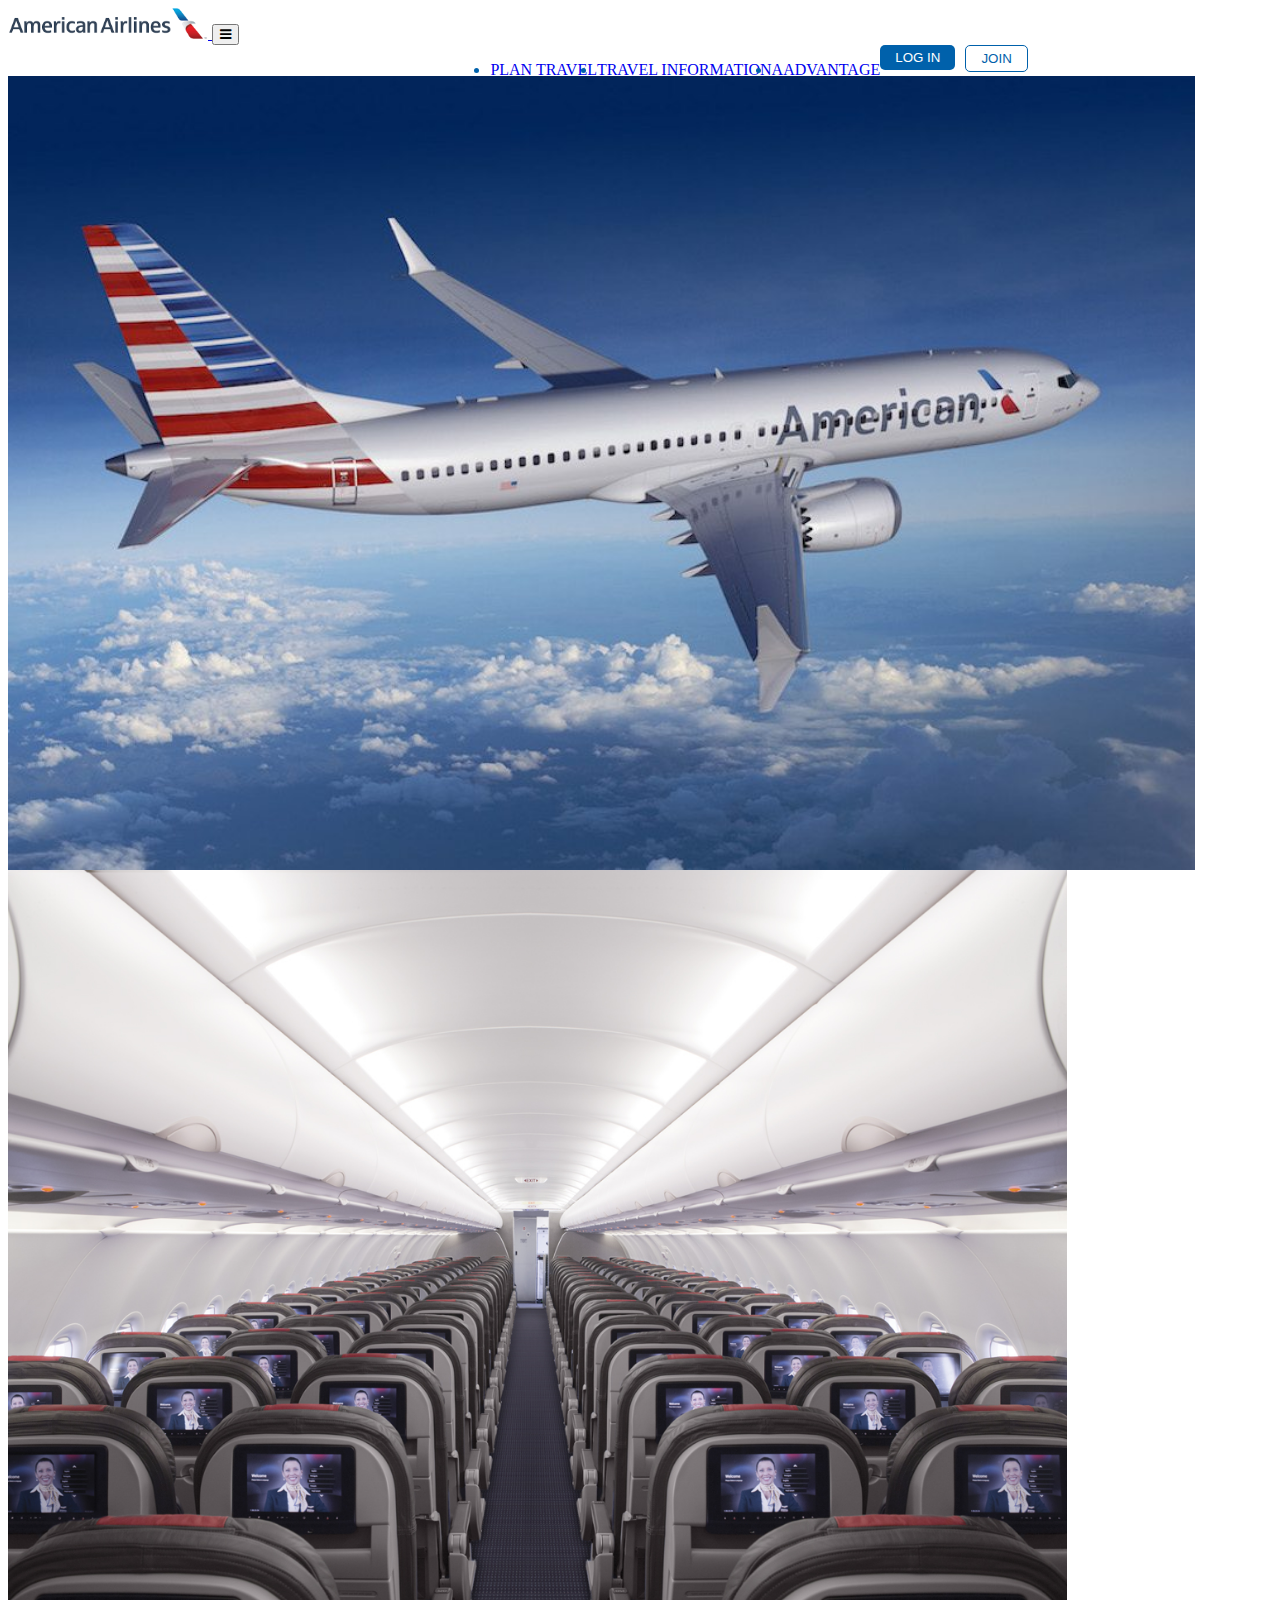
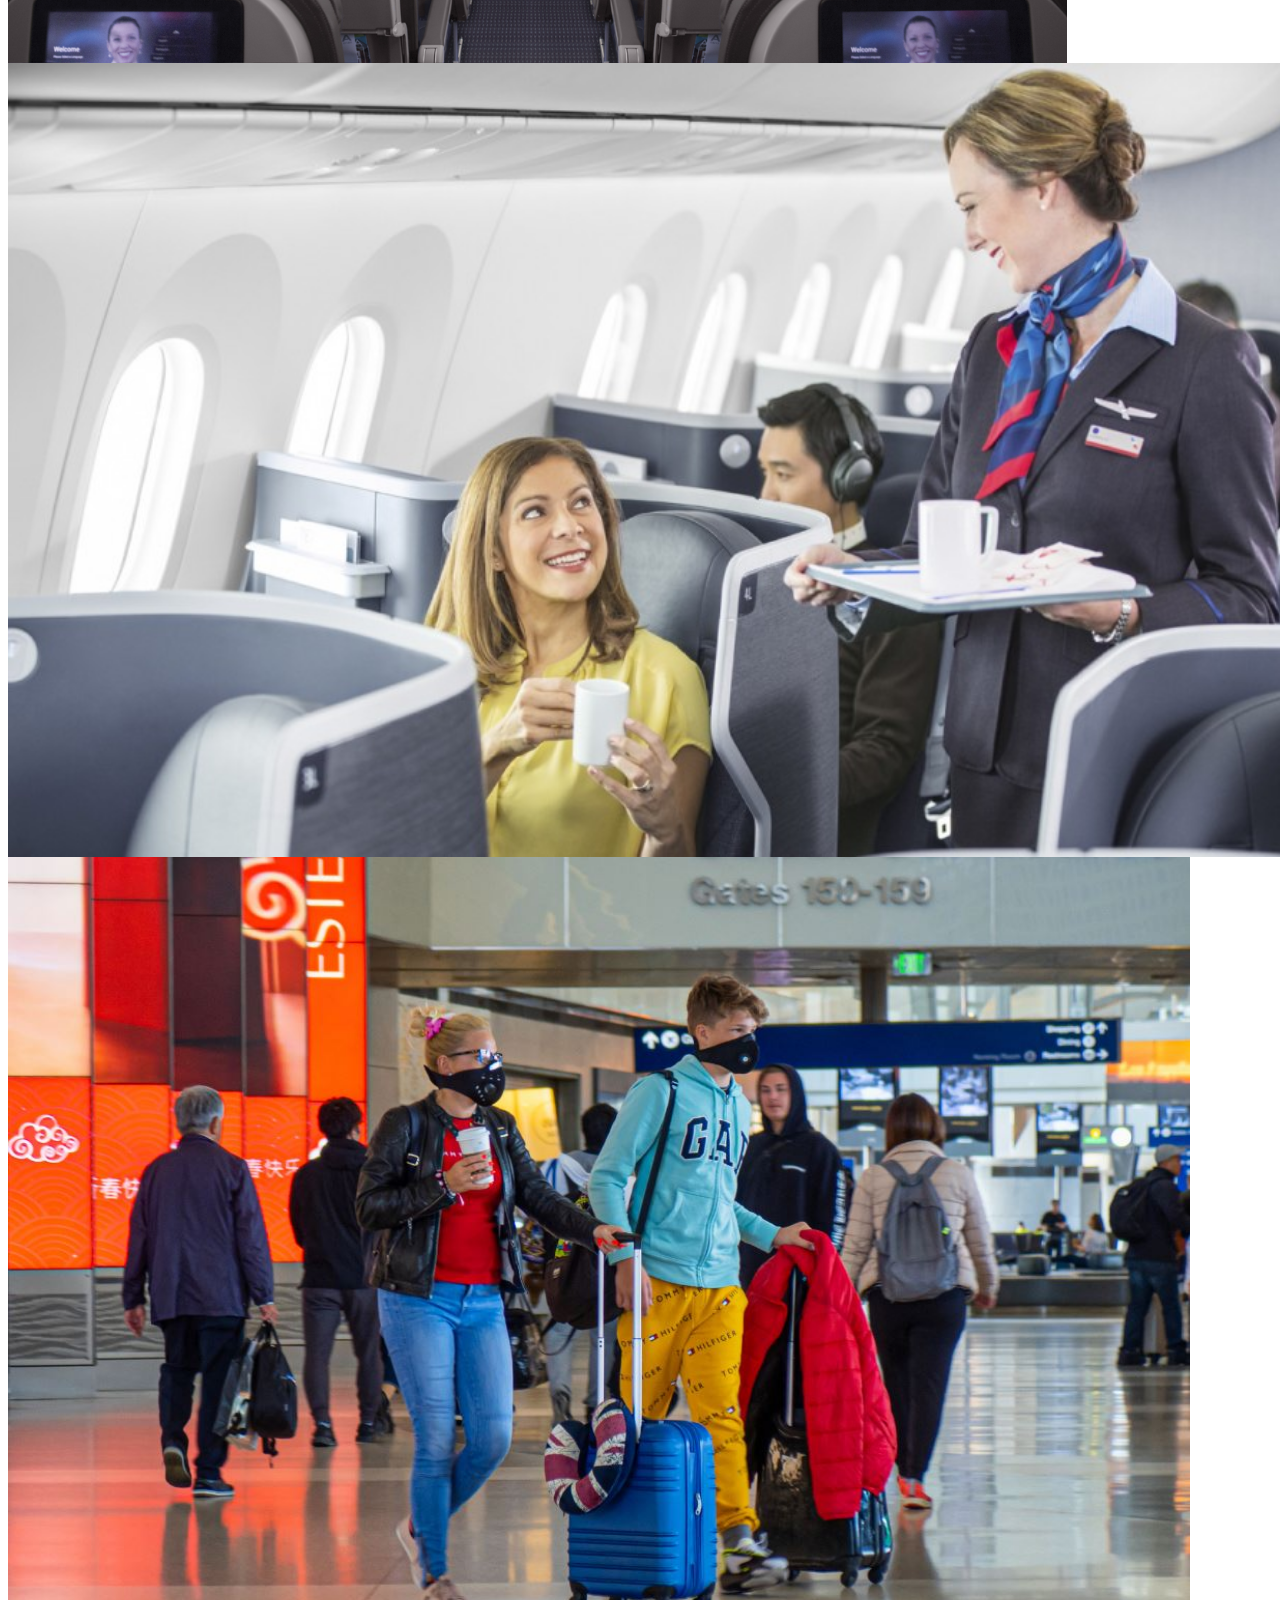
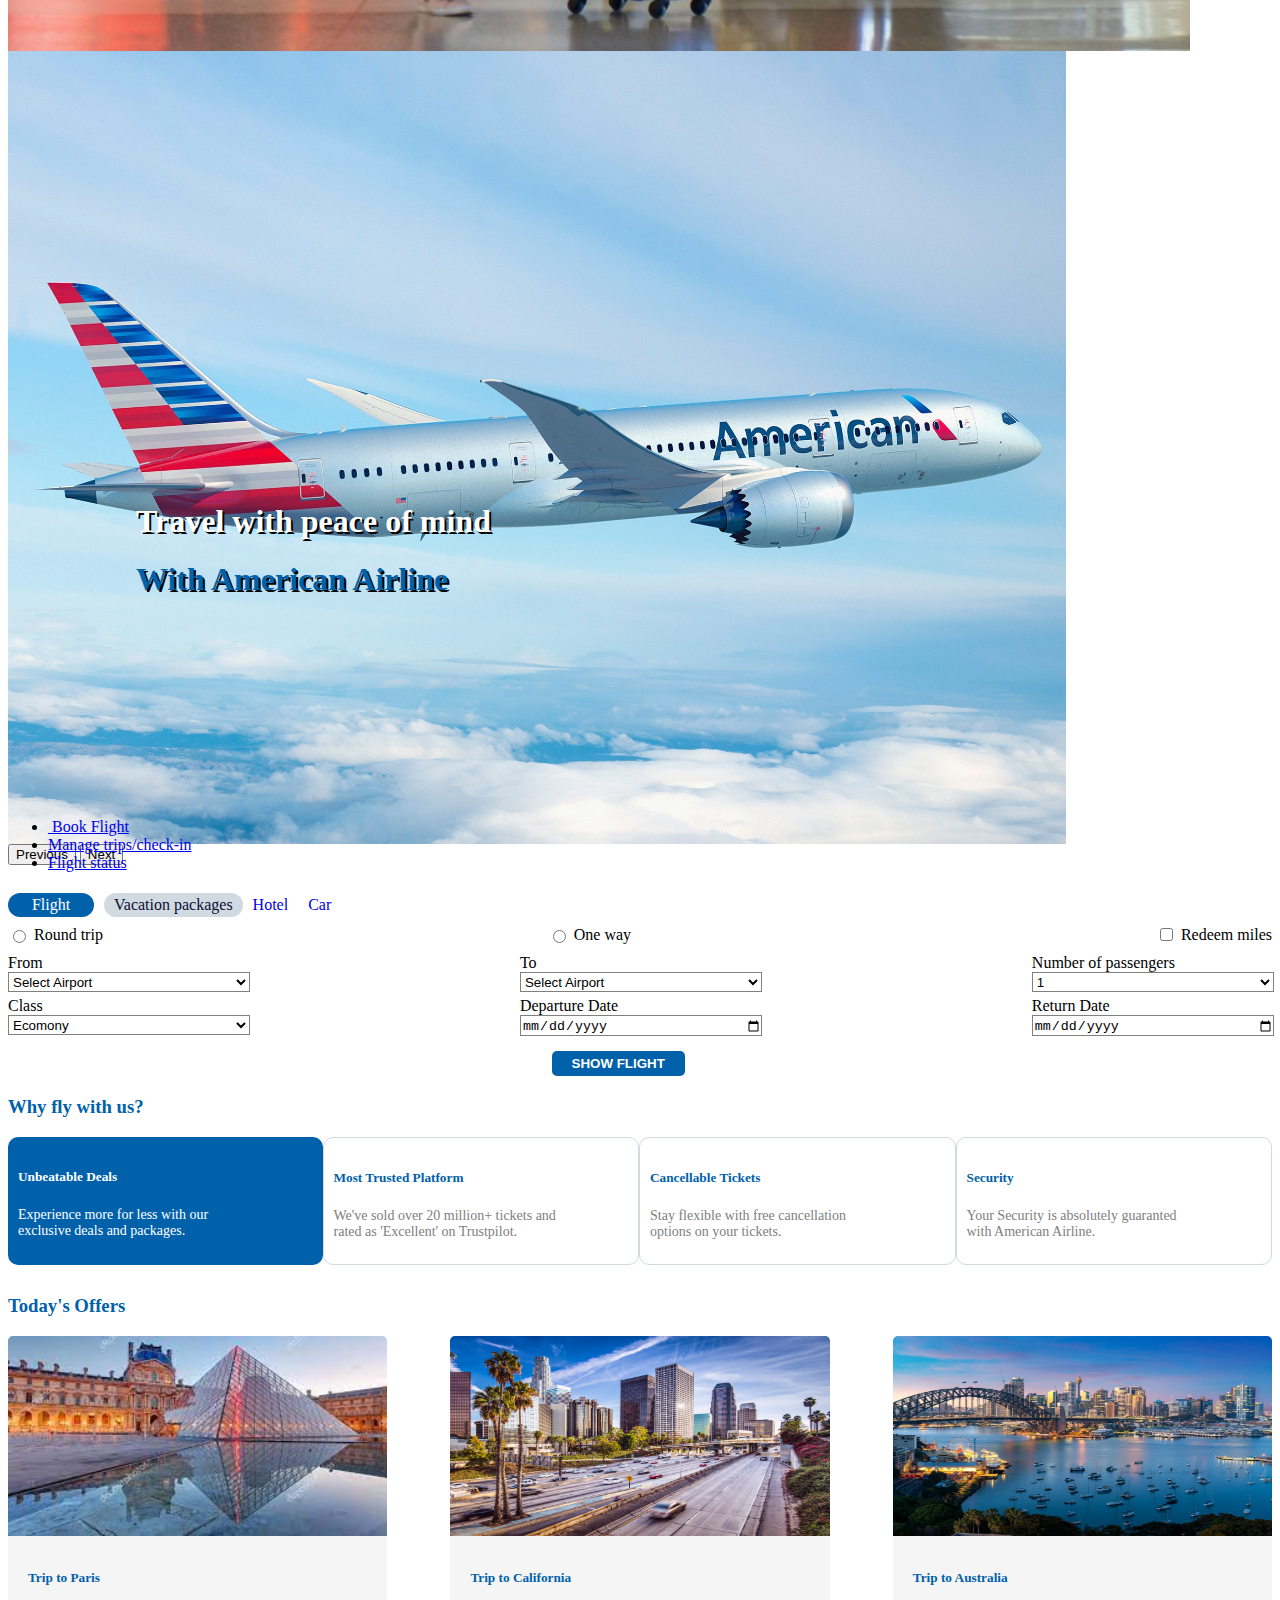
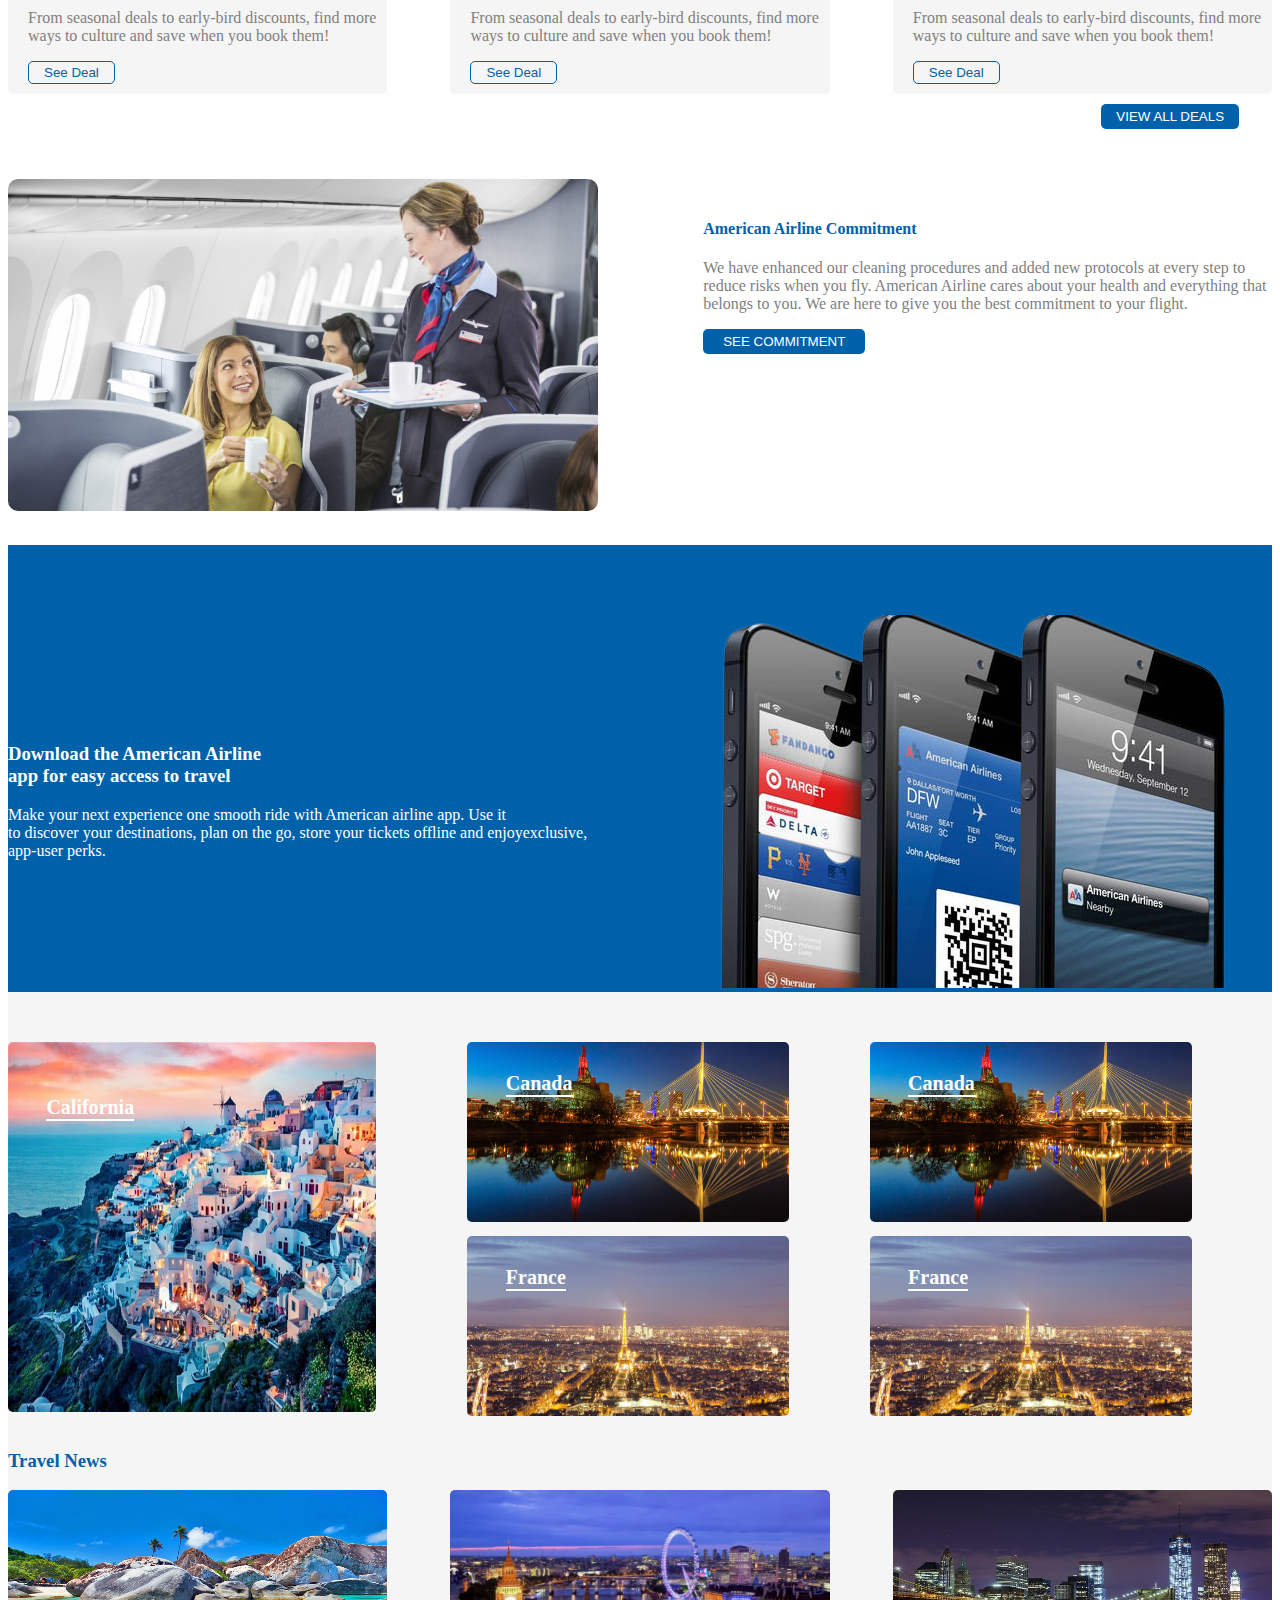
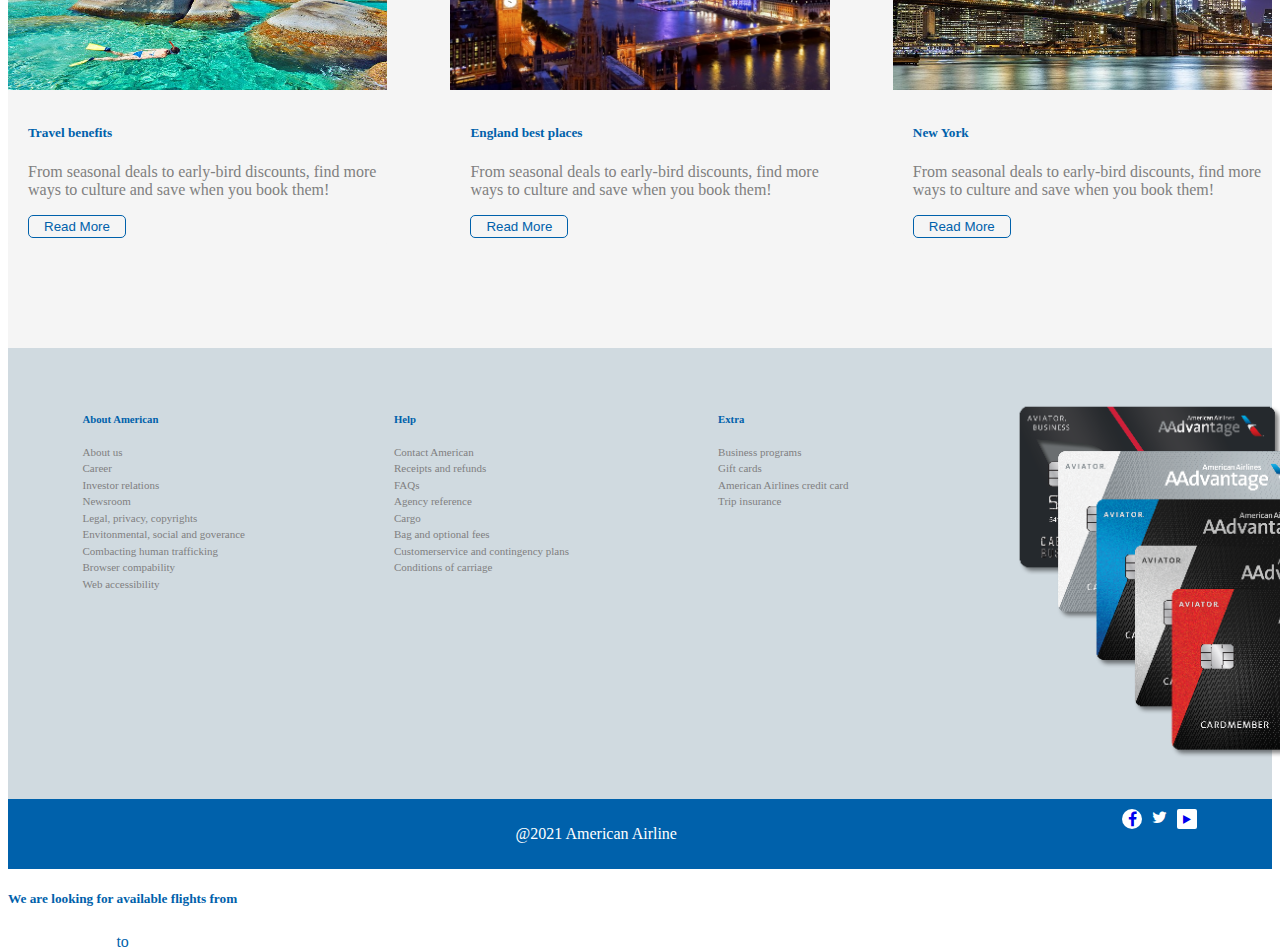
==== commit 93239a52: "Merge pull request #1 from TynetEng/post-master" ====
--- a/index.html
+++ b/index.html
@@ -133,7 +133,7 @@
                         <span class="visually-hidden">Next</span>
                     </button>
                     <div class="first-front container">
-                        <h1> Travel with peace of mind</h1>
+                        <h1 class="trav"> Travel with peace of mind</h1>
                         <h1 class="dew"> With American Airline </h1>
                         <!-- <div class="d-flex fill">
                             <div class="bab">
--- a/airline-landing-page.css
+++ b/airline-landing-page.css
@@ -71,8 +71,12 @@
   font-weight: bolder;
   margin-left: 10%;
 }
+.parent #carouselExampleIndicators .first-front .trav {
+  text-shadow: 2px 2px black;
+}
 .parent #carouselExampleIndicators .first-front .dew {
   color: #0061AB;
+  text-shadow: 2px 2px black;
 }
 .parent #carouselExampleIndicators .first-front .bab {
   background-color: #FFFFFF;
@@ -875,10 +879,11 @@
     width: 100% !important;
   }
   .parent .third-part h3 {
-    padding-left: 10px;
+    text-align: center;
   }
   .parent .third-part .bear {
     display: block !important;
+    margin-left: 8% !important;
   }
   .parent .third-part .bear .bear1, .parent .third-part .bear .bear2 {
     width: 80% !important;
@@ -985,7 +990,7 @@
   }
   .parent .seventh .klin .tan {
     margin-top: 5px !important;
-    margin-left: 2%;
+    margin-left: 8.5%;
   }
   .parent .seventh .klin .tan .teet {
     margin-top: -52% !important;
